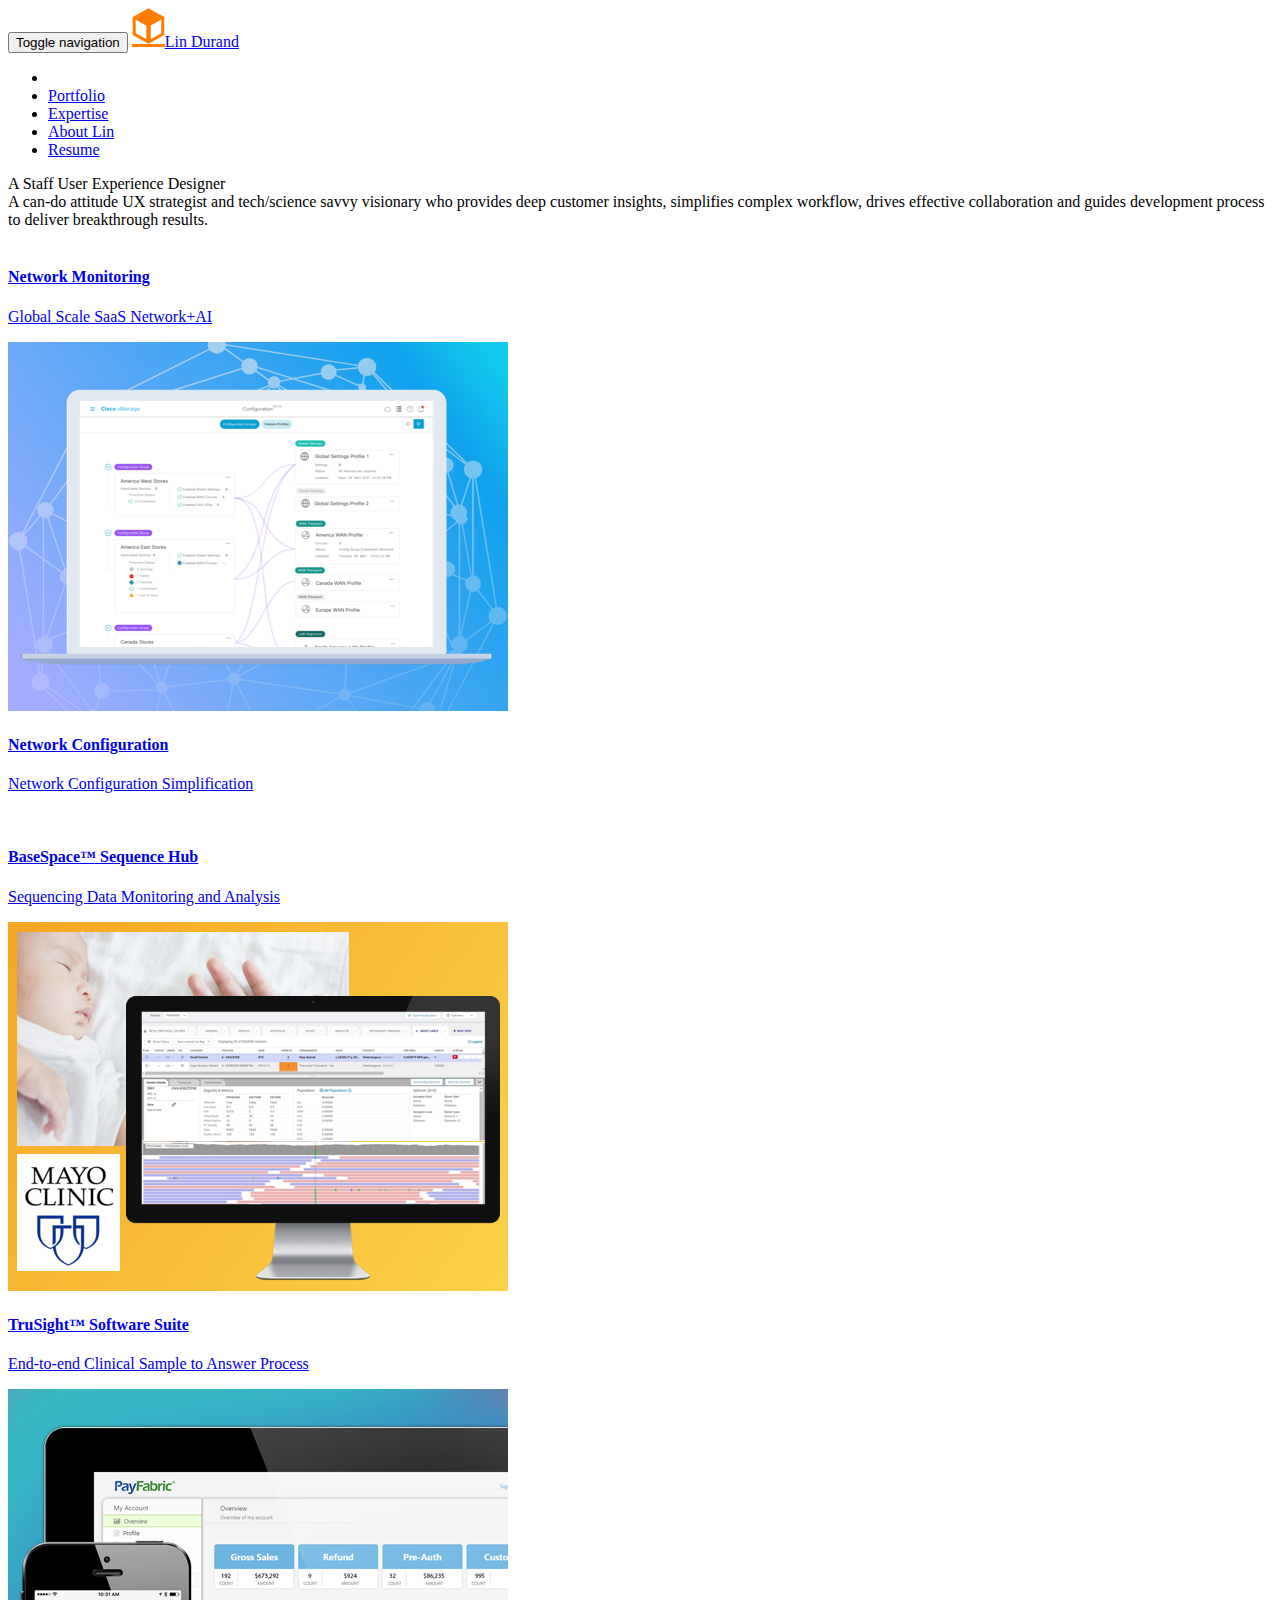
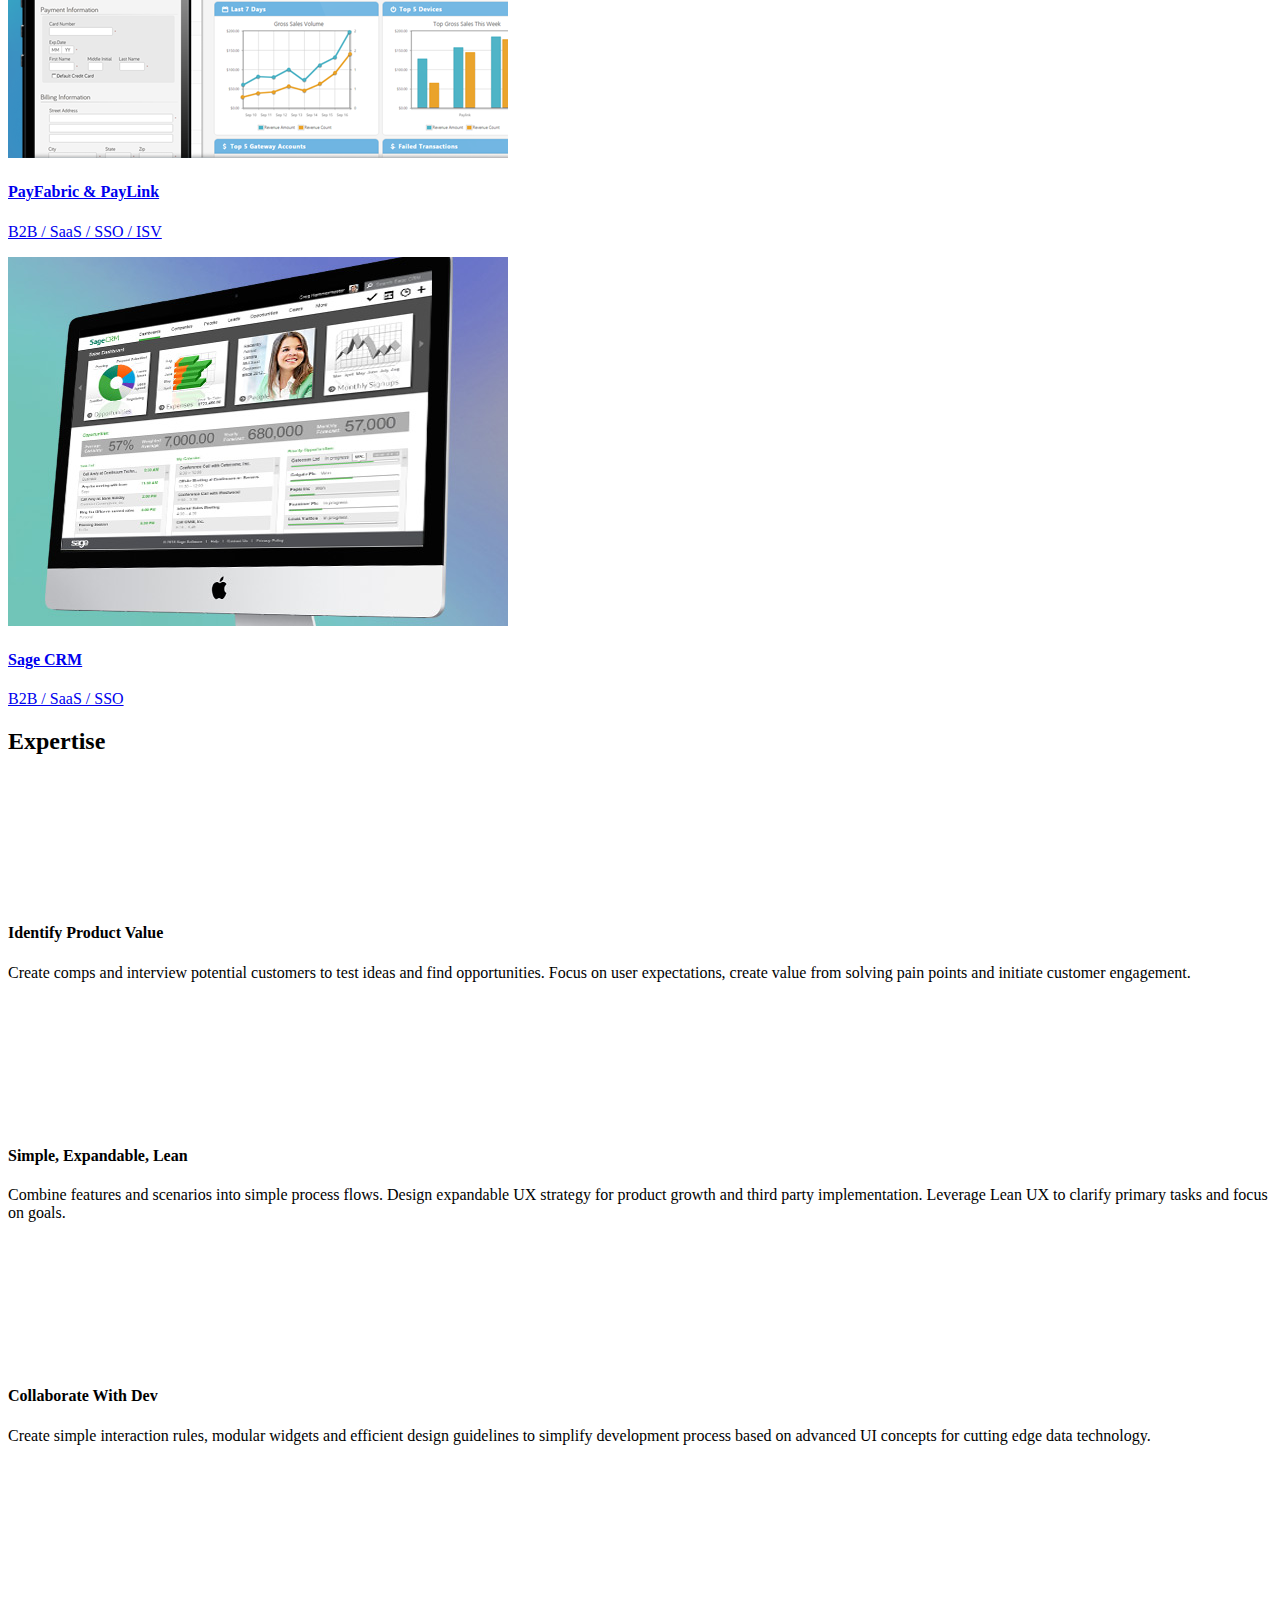
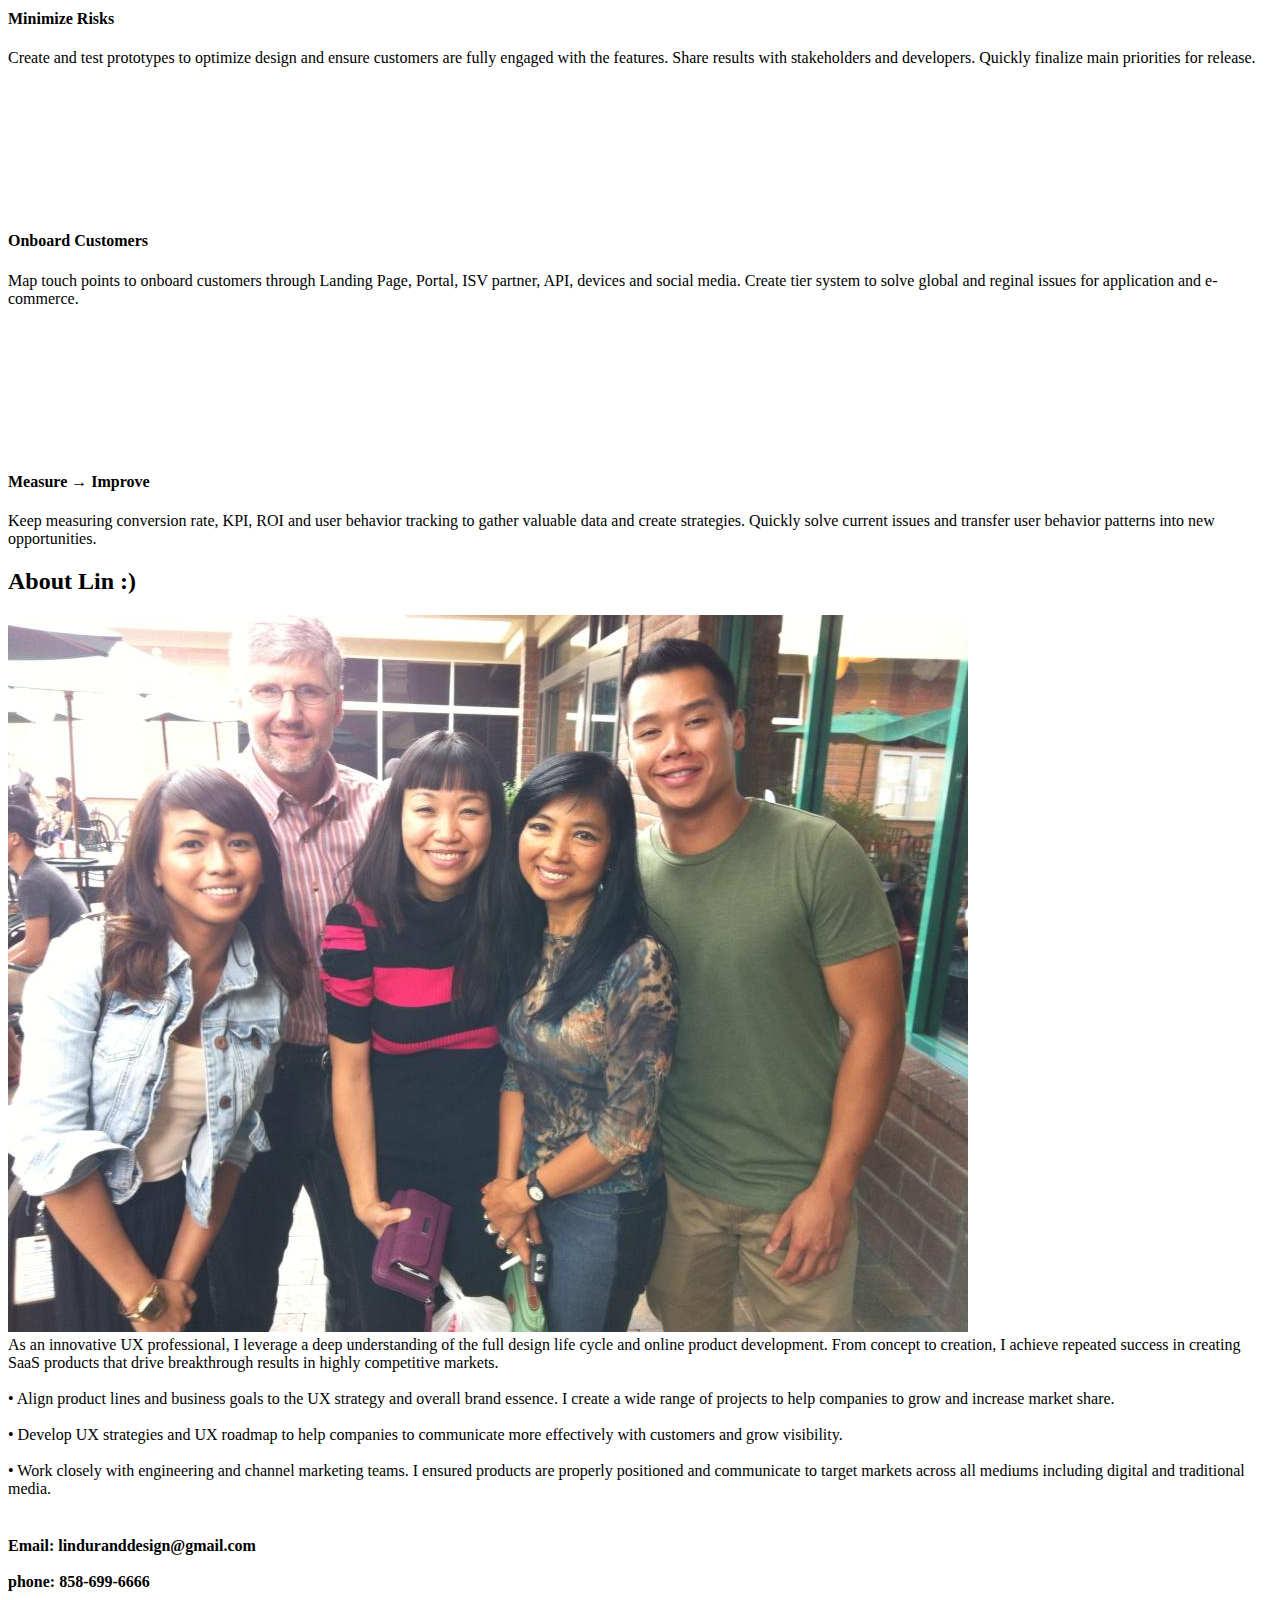
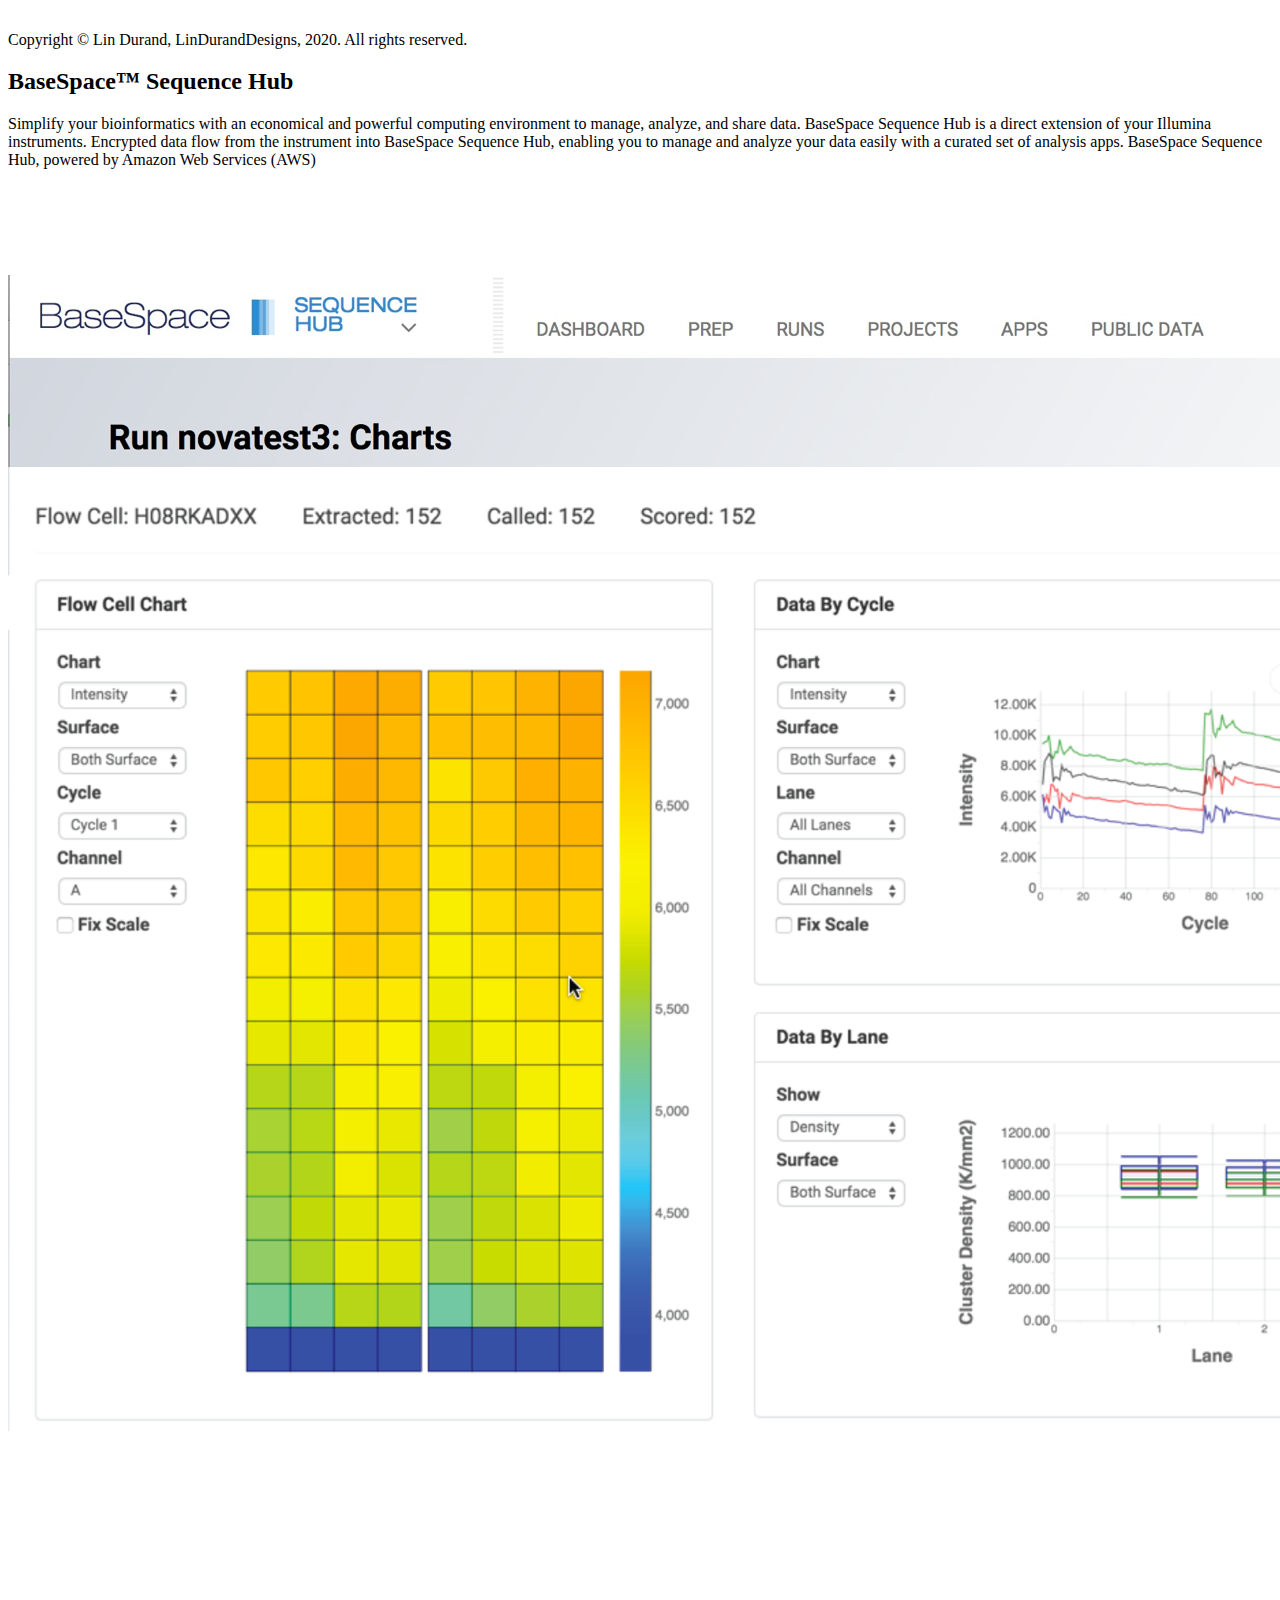
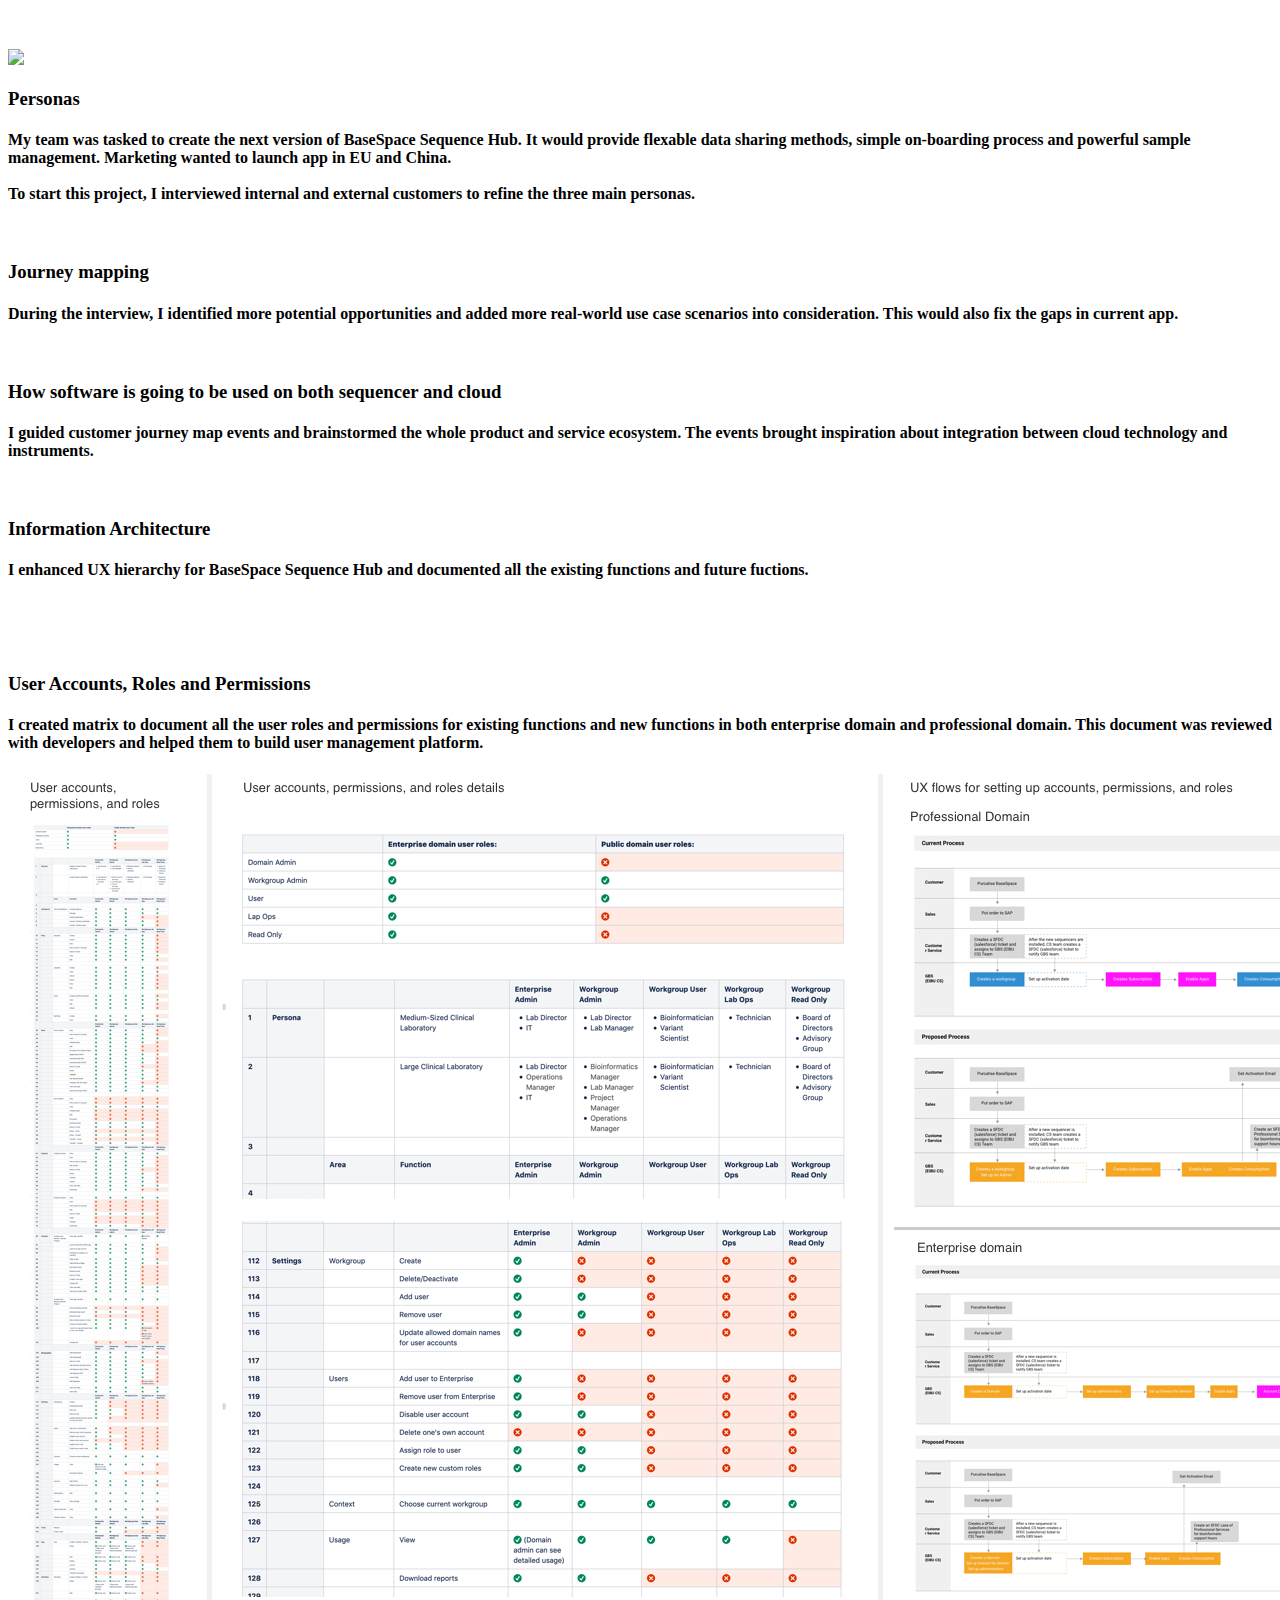
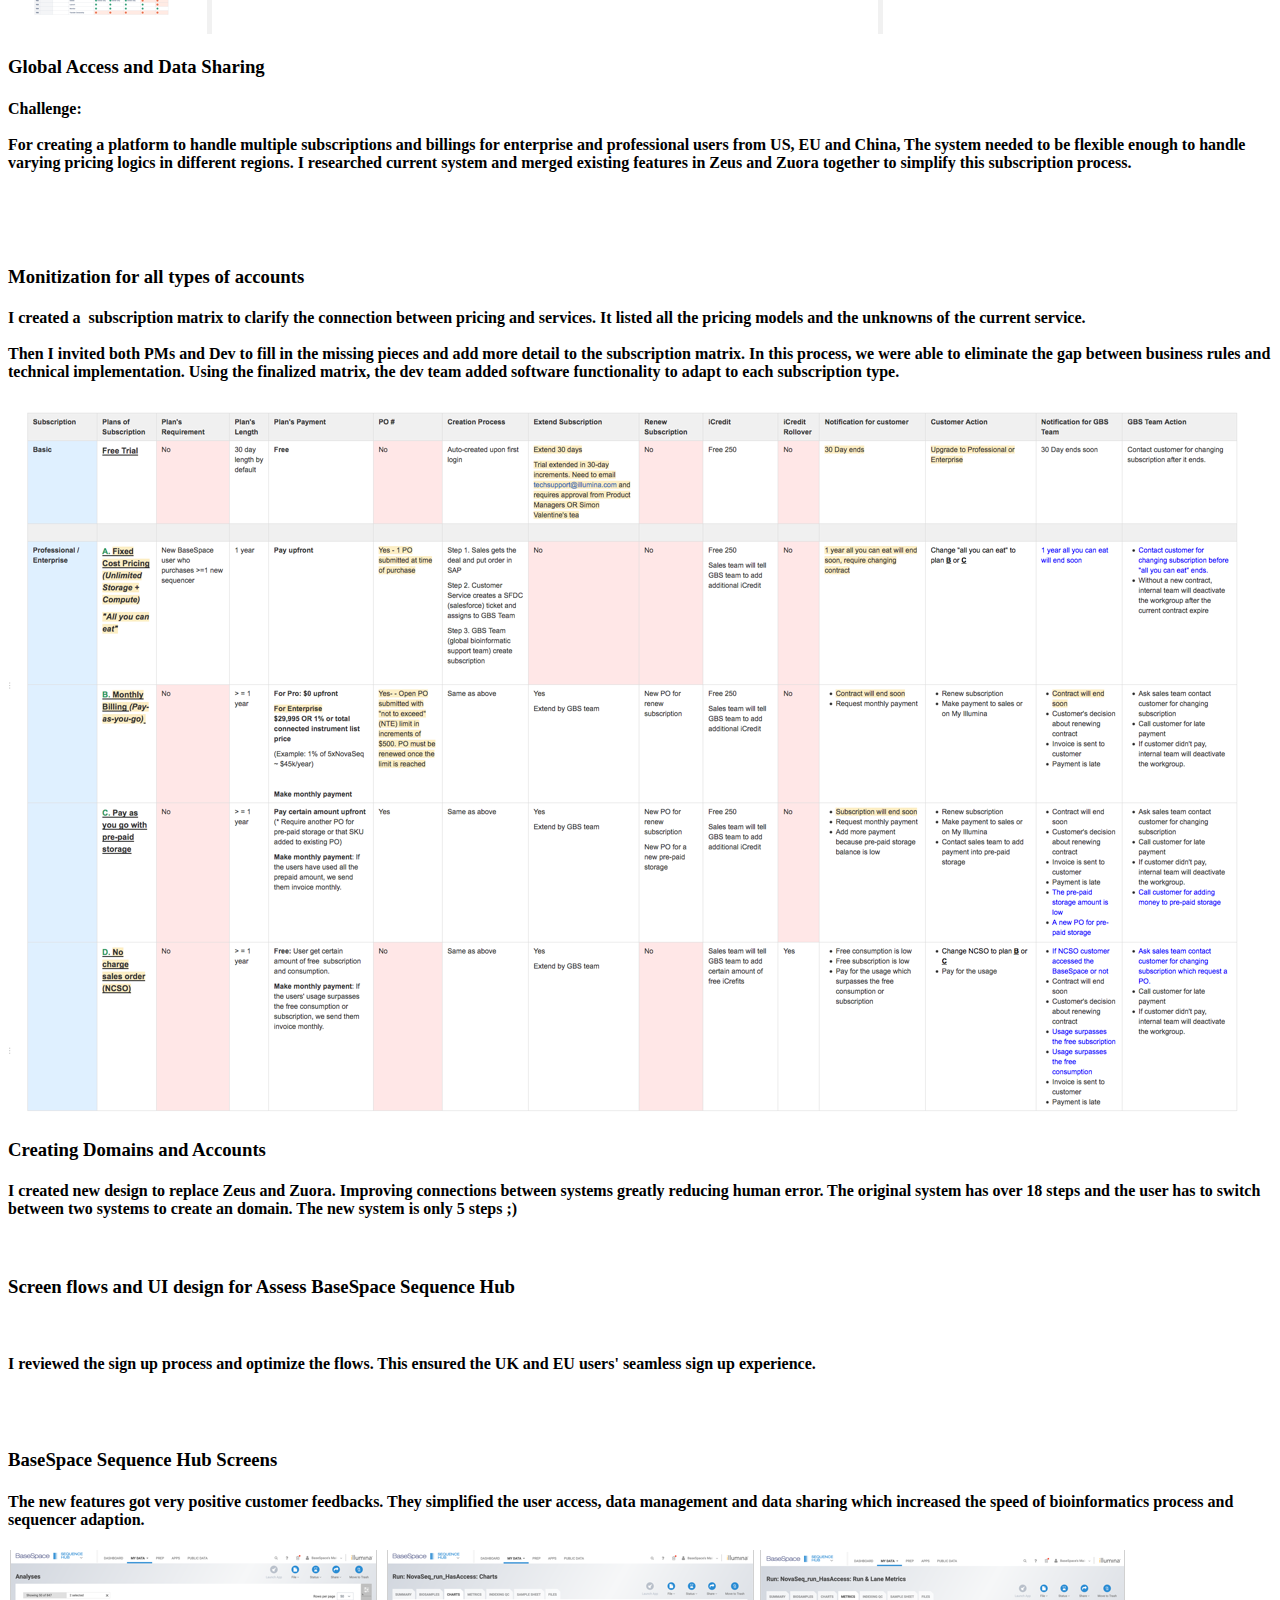
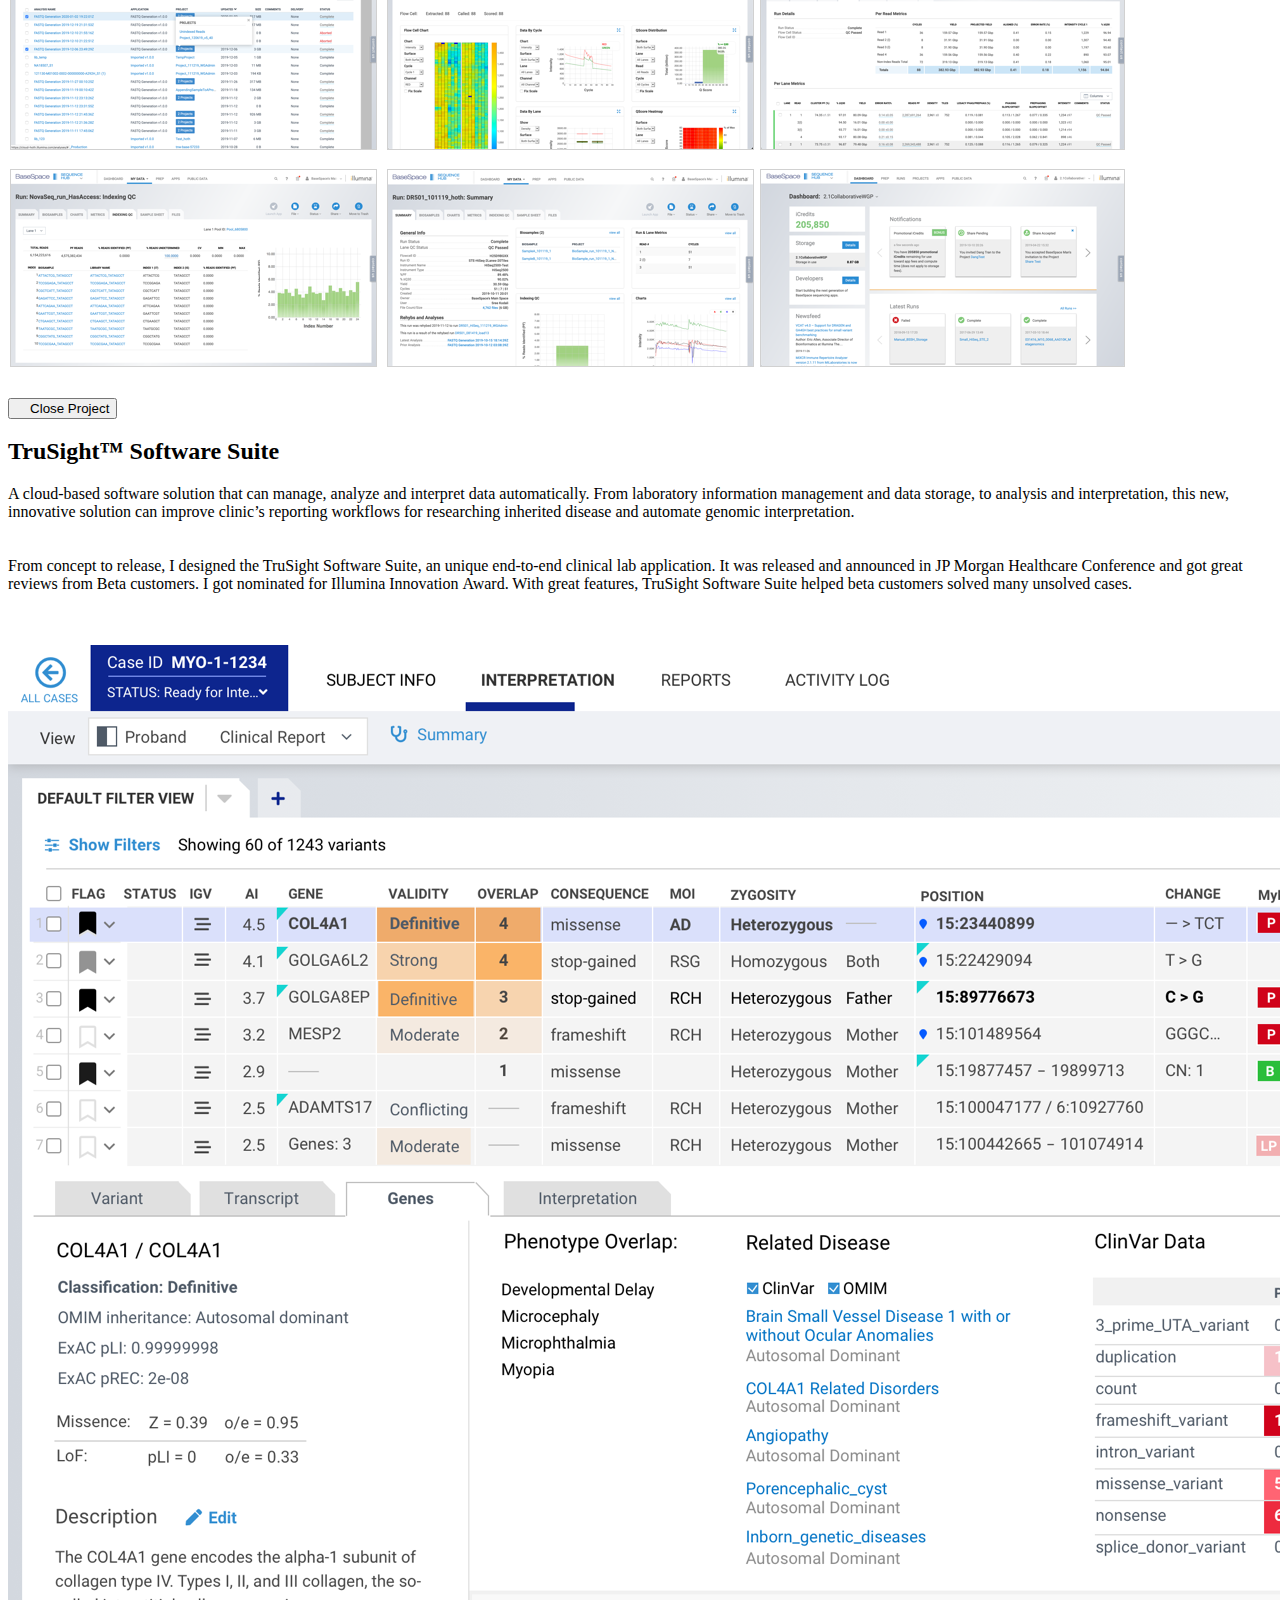
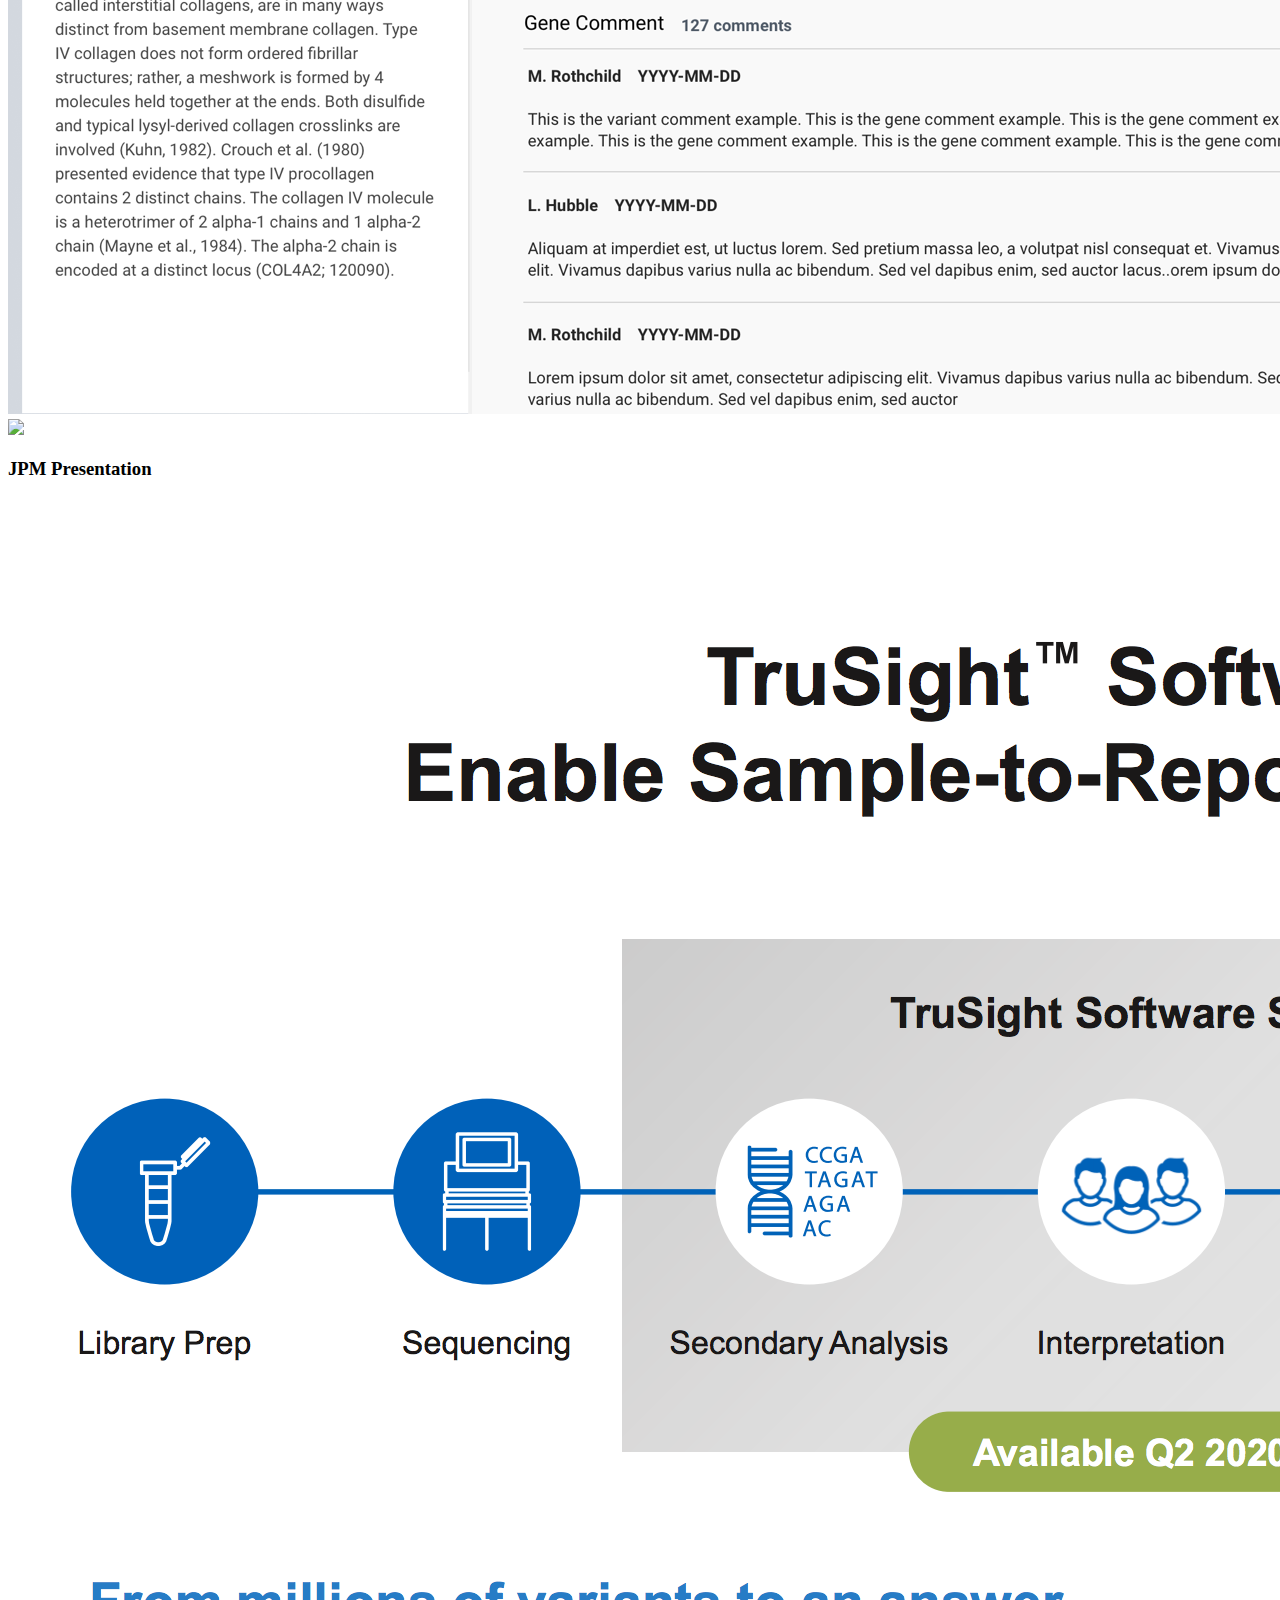
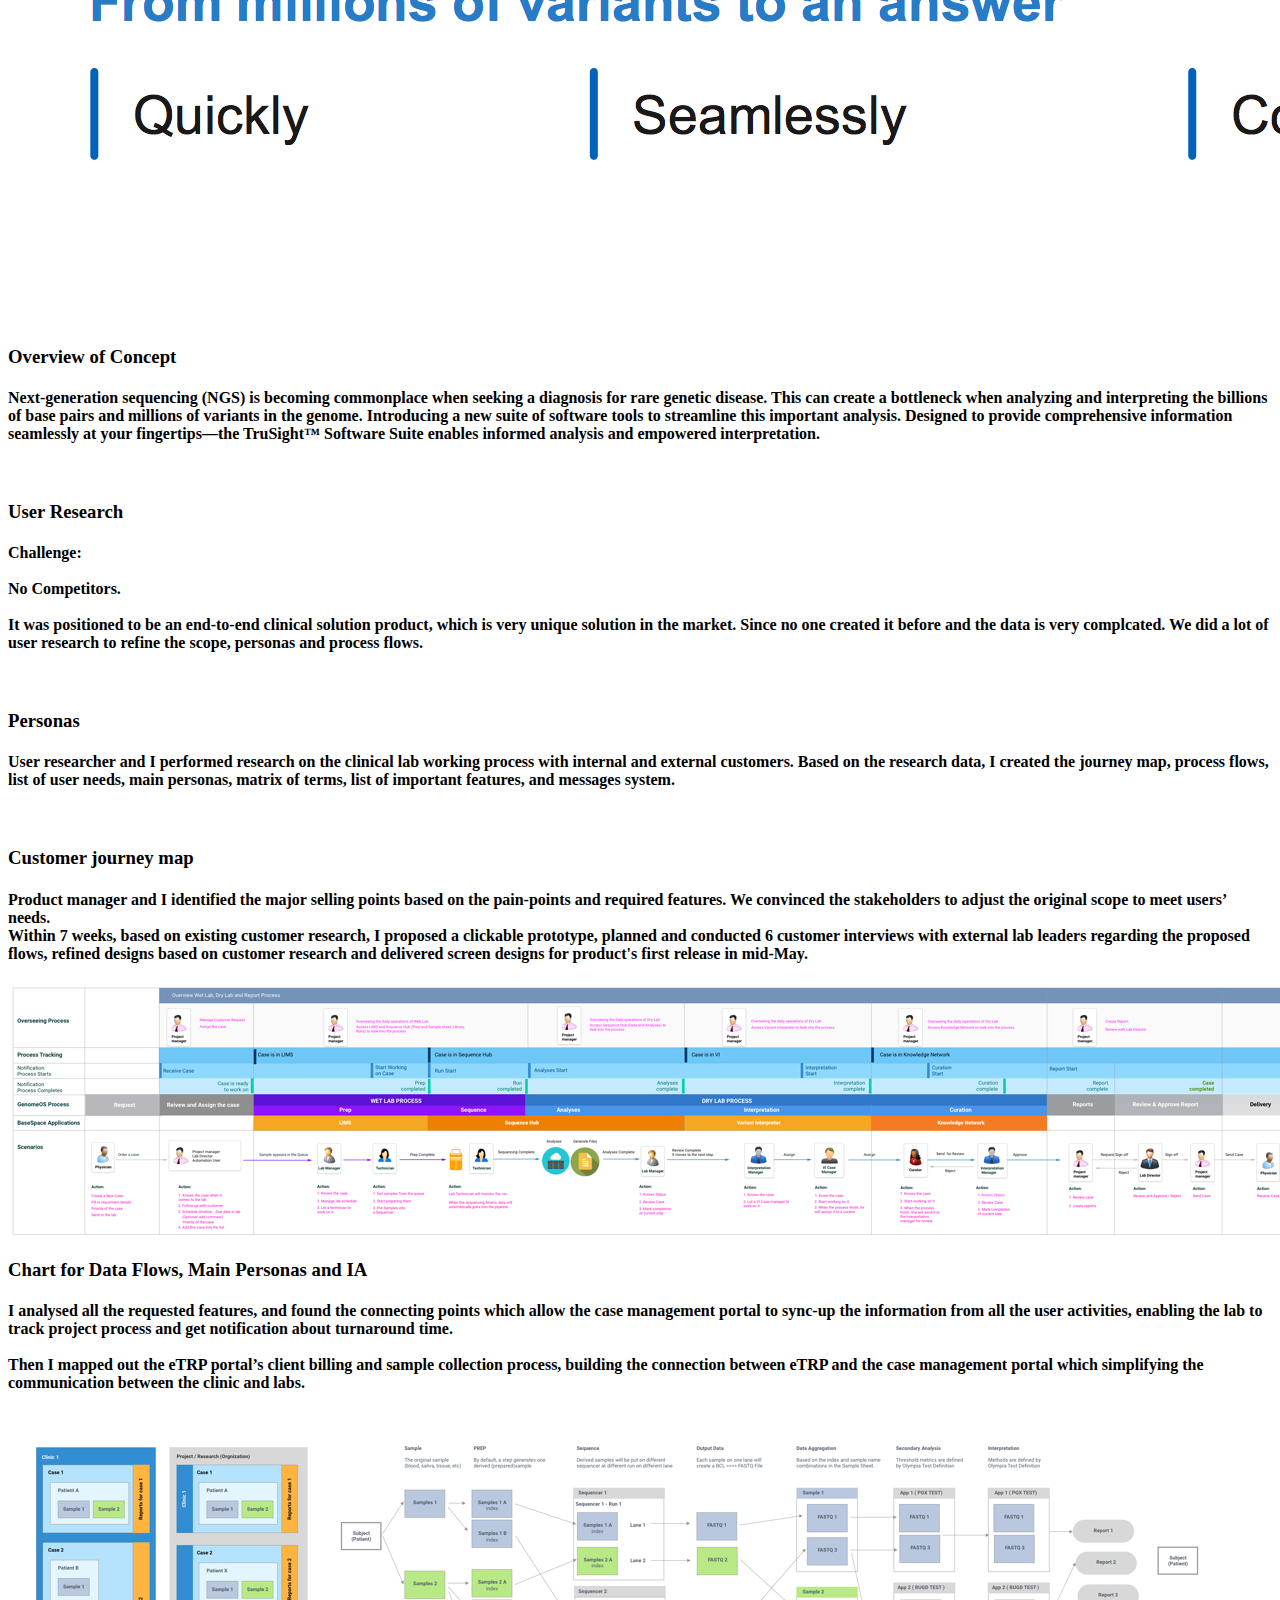
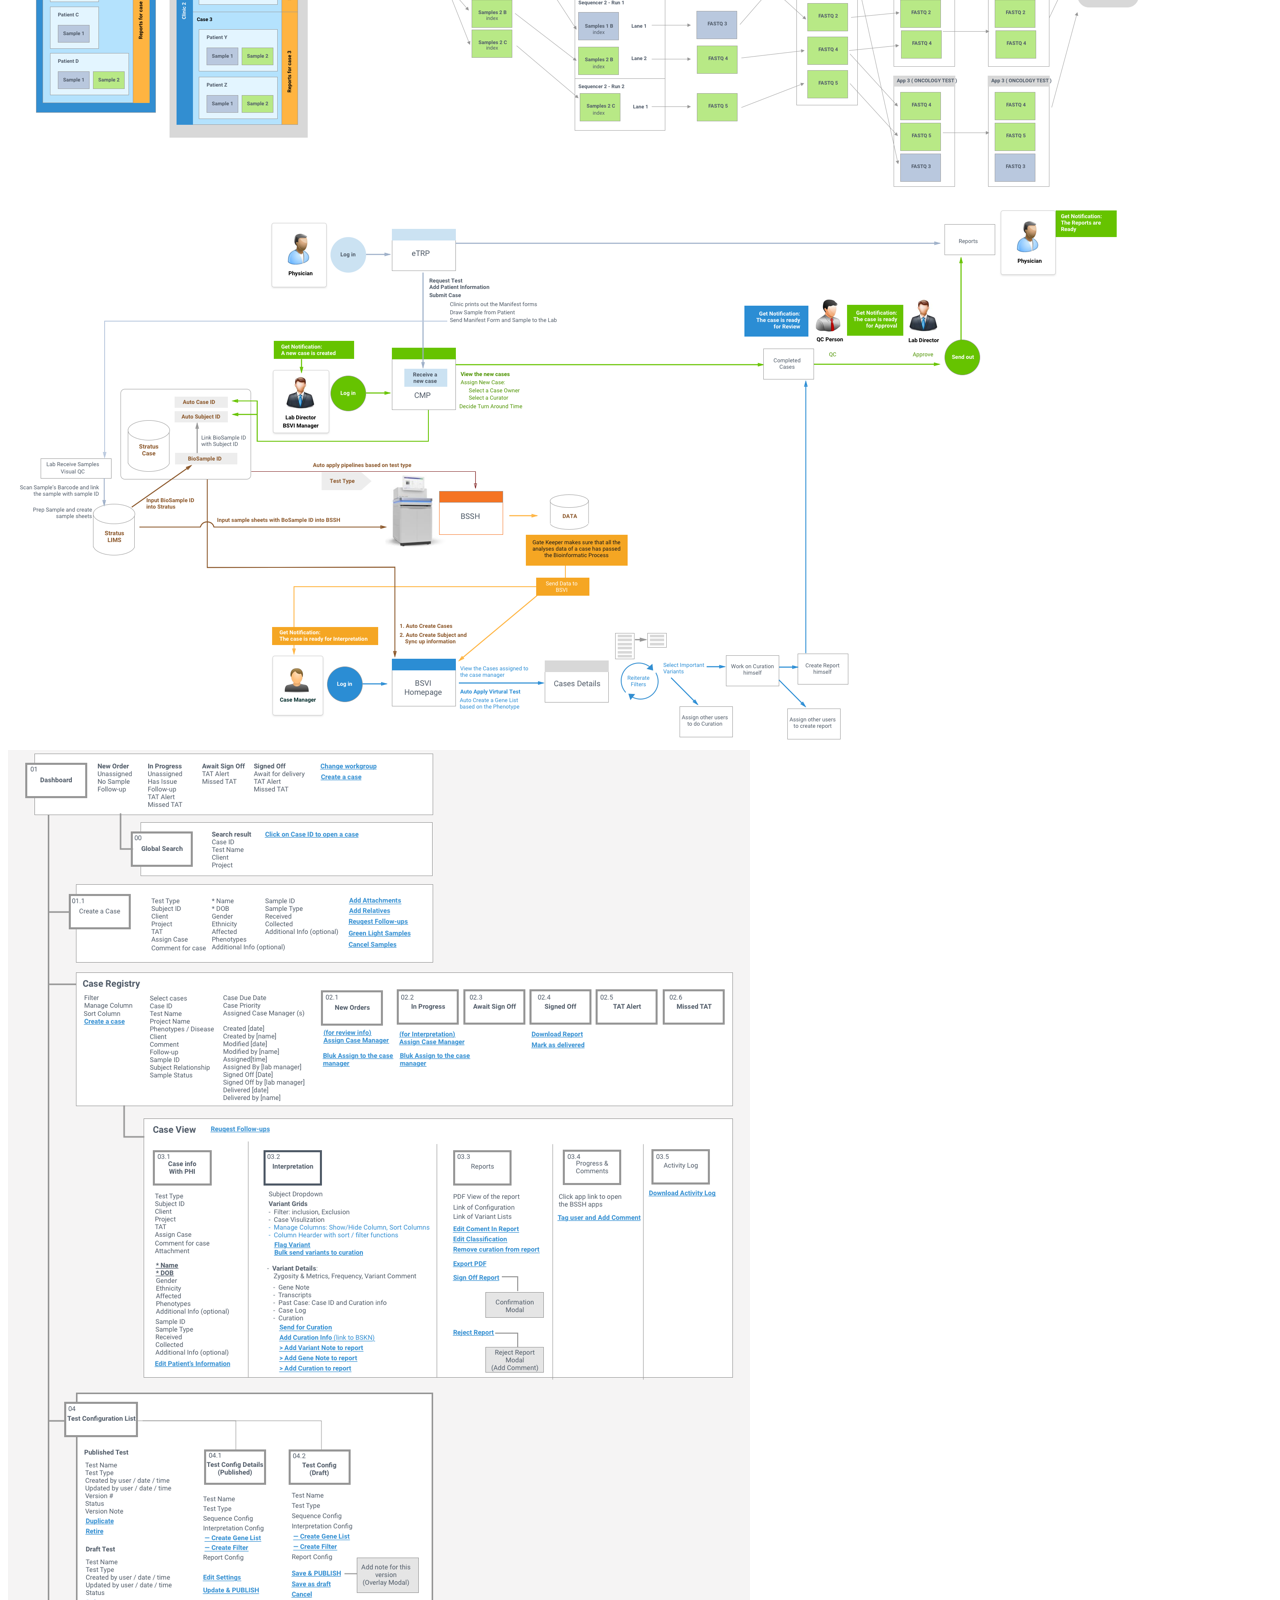
==== index.html @ 430ec141 "Add files via upload" ====
<!DOCTYPE html>
<html lang="en">

<head>

    <meta charset="utf-8">
    <meta http-equiv="X-UA-Compatible" content="IE=edge">
    <meta name="viewport" content="width=device-width, initial-scale=1">
    <meta name="description" content="">
    <meta name="author" content="">

    <title>Lin Durand - Staff User Experience Designer focuses on delivering breakthrough results</title>

    <!-- Bootstrap Core CSS -->
    <link href="css/bootstrap.min.css" rel="stylesheet">

    <!-- Custom CSS -->
    <link href="css/master.css" rel="stylesheet">

    <!-- Custom Fonts -->
    <link href="font-awesome/css/font-awesome.min.css" rel="stylesheet" type="text/css">
    <link href='http://fonts.googleapis.com/css?family=Roboto' rel='stylesheet' type='text/css'>
    <link href='https://fonts.googleapis.com/css?family=Roboto+Condensed:700' rel='stylesheet' type='text/css'>
<link href='https://fonts.googleapis.com/css?family=Roboto:100' rel='stylesheet' type='text/css'>

    <link href='https://fonts.googleapis.com/css?family=Roboto+Slab:400,100,300,700' rel='stylesheet' type='text/css'>
    <link href='https://fonts.googleapis.com/css?family=Raleway' rel='stylesheet' type='text/css'>
    <link href='https://fonts.googleapis.com/css?family=Ubuntu:300' rel='stylesheet' type='text/css'>
    <link href='https://fonts.googleapis.com/css?family=Titillium+Web:200italic,300italic' rel='stylesheet' type='text/css'>
    <link href='https://fonts.googleapis.com/css?family=Arimo' rel='stylesheet' type='text/css'>

    <script>function load_home(){
document.getElementById("pj2").innerHTML='<object type="text/html" data="pj2.html" ></object>';
}</script>


    <!-- HTML5 Shim and Respond.js IE8 support of HTML5 elements and media queries -->
    <!-- WARNING: Respond.js doesn't work if you view the page via file:// -->
    <!--[if lt IE 9]>
        <script src="https://oss.maxcdn.com/libs/html5shiv/3.7.0/html5shiv.js"></script>
        <script src="https://oss.maxcdn.com/libs/respond.js/1.4.2/respond.min.js"></script>
    <![endif]-->

</head>

<body id="page-top" class="index">

    <!-- Navigation -->
    <nav class="navbar navbar-default navbar-fixed-top">
        <div class="container">
            <!-- Brand and toggle get grouped for better mobile display -->
            <div class="navbar-header page-scroll">
                <button type="button" class="navbar-toggle" data-toggle="collapse" data-target="#bs-example-navbar-collapse-1">
                    <span class="sr-only">Toggle navigation</span>
                    <span class="icon-bar"></span>
                    <span class="icon-bar"></span>
                    <span class="icon-bar"></span>
                </button>
                <a class="navbar-brand page-scroll" href="#page-top"><img src="img/Durand-Logo2022.svg">Lin Durand</a>
            </div>

            <!-- Collect the nav links, forms, and other content for toggling -->
            <div class="collapse navbar-collapse" id="bs-example-navbar-collapse-1">
                <ul class="nav navbar-nav navbar-right">
                    <li class="hidden">
                        <a href="#page-top"></a>
                    </li>



                    <li>
                        <a class="page-scroll" href="#portfolio">Portfolio</a>
                    </li>


                    <li>
                        <a class="page-scroll" href="#skills">Expertise</a>
                    </li>



                    <!-- <li> <a class="page-scroll" href="#about">Collaboration</a> </li> -->

                    <li>
                        <a class="page-scroll" href="#contact">About Lin</a>
                    </li>
                    <li>
                        <a class="" href="Lin-Durand-Resume-2022.pdf"  target="_blank">Resume</a>
                    </li>
                </ul>
            </div>
            <!-- /.navbar-collapse -->
        </div>
        <!-- /.container-fluid -->
    </nav>

    <!-- Header -->
    <header>
        <div class="container">
            <div class="intro-text">
                <div class="intro-lead-in">A Staff User Experience Designer</div>
                <div class="intro-heading">A can-do attitude UX strategist and tech/science savvy visionary who provides deep customer insights, simplifies complex workflow, drives effective collaboration and guides development process to deliver breakthrough results.
<!--
                  <br><br>
                Latest: From the ground up, developed concept, designed and built TurSight Software Suite, a highly complex clinical data software with end-to-end sample-to-answer workflows. It is the only software providing the whole clinical process on market. </div>

                -->

                <!--<a href="#portfolio" class="page-scroll btn btn-xl">Portfolio</a>-->
            </div>
        </div>
    </header>









    <!-- Portfolio Grid Section -->
    <section id="portfolio" class="bg-light-gray">
        <div class="container">
            <!--  <div class="row">
                <div class="col-lg-12 text-center">
                    <h2 class="section-heading"></h2>
                    <h3 class="section-subheading text-muted"></h3>
                </div>
            </div>-->


<div class="row">


            <div class="col-md-4 col-sm-6 portfolio-item">
                <a href="img/SDWAN2.0Monitoring.pdf" target="_blank" class="portfolio-link shadows" data-toggle="modal">
                    <!-- <div class="portfolio-hover">
                        <div class="portfolio-hover-content">

                        </div>
                    </div>-->
                    <img src="img/SDWAN-Mo.png" class="img-responsive" alt="">

                <div class="portfolio-caption">
                    <h4>Network Monitoring</h4>
                    <p class="text-muted">Global Scale SaaS Network+AI</p>
                </div>
                </a>
            </div>






              <div class="col-md-4 col-sm-6 portfolio-item">
                  <a href="img/SDWAN2.0-Config.pdf" target="_blank" class="portfolio-link" data-toggle="modal">

                      <img src="img/SDWAN-Co.png" class="img-responsive" alt="">

                  <div class="portfolio-caption">
                      <h4>Network Configuration</h4>
                      <p class="text-muted">Network Configuration Simplification</p>
                  </div>
                  </a>
              </div>




                <div class="col-md-4 col-sm-6 portfolio-item">
                    <a href="#portfolioModal1" class="portfolio-link shadows" data-toggle="modal">

                        <img src="img/BSSH-home.png" class="img-responsive" alt="">

                    <div class="portfolio-caption">
                        <h4>BaseSpace™ Sequence Hub</h4>
                        <p class="text-muted">Sequencing Data Monitoring and Analysis</p>


                    </div>
                    </a>
                </div>











</div>





<div class="row">







  <div class="col-md-4 col-sm-6 portfolio-item">
      <a href="#portfolioModal2" class="portfolio-link" data-toggle="modal">
          <!-- <div class="portfolio-hover">
                   <div class="portfolio-hover-content">

                      <p>A cloud-based software solution that can manage, analyze and interpret data automatically. From laboratory information management and data storage, to analysis and interpretation, this new, innovative solution can improve clinic’s reporting workflows for researching inherited disease and automate genomic interpretation.
                      </p>

                    </div>
          </div>-->
          <img src="img/TSSS-home.png" class="img-responsive" alt="">

      <div class="portfolio-caption">
          <h4>TruSight™ Software Suite</h4>
          <p class="text-muted">End-to-end Clinical Sample to Answer Process</p>
      </div>
      </a>
  </div>




                    <div class="col-md-4 col-sm-6 portfolio-item">
                        <a href="#portfolioModal6" class="portfolio-link shadows" data-toggle="modal">

                            <img src="img/pf-01.png" class="img-responsive" alt="">

                        <div class="portfolio-caption">
                            <h4>PayFabric & PayLink</h4>
                            <p class="text-muted">B2B / SaaS / SSO / ISV </p>
                        </div>
                        </a>
                    </div>










                    <div class="col-md-4 col-sm-6 portfolio-item">
                        <a href="#portfolioModal8" class="portfolio-link shadows" data-toggle="modal">

                            <img src="img/crm1-01.png" class="img-responsive" alt="">

                        <div class="portfolio-caption">
                            <h4>Sage CRM</h4>
                            <p class="text-muted">B2B / SaaS / SSO </p>
                        </div>
                        </a>
                    </div>





</div>



















            </div>
        </div>
    </section>


















        <!-- Skills Section -->
        <section id="skills">
            <div class="container">
                <div class="row">
                    <div class="col-lg-2 text-center">
                    </div>
                    <div class="col-lg-8 text-center">
                        <h2 class="section-heading">Expertise</h2>
                        <h3 class="section-subheading text-muted"></h3>




                    </div>
                    <div class="col-lg-2 text-center">
                    </div>
                </div>
                <div class="row text-center skill-info">


                    <div class=".col-sm-4 col-md-4 .col-lg-2">
                        <span class="fa-stack fa-4x">
                            <i class="fa fa-circle fa-stack-2x text-primary"></i>
                            <img src="img/icon05.png">
                        </span>
                        <h4 class="service-heading">Identify Product Value</h4>
                        <p>Create comps and interview potential customers to test ideas and find opportunities. Focus on user expectations, create value from solving pain points and initiate customer engagement.</p>

                    </div>



                    <div class=".col-sm-4 col-md-4 .col-lg-2">
                        <span class="fa-stack fa-4x">
                            <i class="fa fa-circle fa-stack-2x text-primary"></i>
                            <img src="img/icon04.png">
                        </span>
                        <h4 class="service-heading">Simple, Expandable, Lean</h4>
                        <p> Combine features and scenarios into simple process flows. Design expandable UX strategy for product growth and third party implementation. Leverage Lean UX to clarify primary tasks and focus on goals. </p>

                        </div>




                        <div class=".col-sm-4 col-md-4 .col-lg-2">
                            <span class="fa-stack fa-4x">
                                <i class="fa fa-circle fa-stack-2x text-primary"></i>
                                <img src="img/icon06.png">
                            </span>
                            <h4 class="service-heading">Collaborate With Dev</h4>
                            <p>Create simple interaction rules, modular widgets and efficient design guidelines to simplify development process based on advanced UI concepts for cutting edge data technology.</p>

                        </div>




                    <div class=".col-sm-4 col-md-4 .col-lg-2">
                        <span class="fa-stack fa-4x">
                            <i class="fa fa-circle fa-stack-2x text-primary"></i>
                            <img src="img/icon03.png">
                        </span>
                        <h4 class="service-heading">Minimize Risks</h4>
                        <p>Create and test prototypes to optimize design and ensure customers are fully engaged with the features. Share results with stakeholders and developers. Quickly finalize main priorities for release.</p>

                    </div>








                        <div class=".col-sm-4 col-md-4 .col-lg-2">
                            <span class="fa-stack fa-4x">
                                <i class="fa fa-circle fa-stack-2x text-primary"></i>
                                <img src="img/icon02.png">
                            </span>
                            <h4 class="service-heading">Onboard Customers</h4>
                            <p>Map touch points to onboard customers through Landing Page, Portal, ISV partner, API, devices and social media. Create tier system to solve global and reginal issues for application and e-commerce.</p>

                        </div>





                        <div class=".col-sm-4 col-md-4 .col-lg-2">
                            <span class="fa-stack fa-4x">
                                <i class="fa fa-circle fa-stack-2x text-primary"></i>
                                <img src="img/icon01.png">
                            </span>
                            <h4 class="service-heading">Measure	&rarr; Improve</h4>
                            <p>Keep measuring conversion rate, KPI, ROI and user behavior tracking to gather valuable data and create strategies. Quickly solve current issues and transfer user behavior patterns into new opportunities.</p>

                        </div>


                </div>


            </div>
        </section>



    <!-- Contact Section -->
    <section id="contact">
        <div class="container">
            <div class="row">
                <div class="col-lg-12 text-center">
                    <h2 class="section-heading">About Lin :)</h2>

                </div>
            </div>
            <div class="row">


                <div class="col-md-6  col-lg-6">
<img src="img/Lin-and-friends.jpg">

                </div>

                <div class="col-md-6  col-lg-6  text-left aboutme-content">

                  As an innovative UX professional, I leverage a deep understanding of the full design life cycle and online product development. From concept to creation, I achieve repeated success in creating SaaS products that drive breakthrough results in highly competitive markets. <br><br>

• Align product lines and business goals to the UX strategy and overall brand essence. I create a wide range of projects to help companies to grow and increase market share.<br><br>

• Develop UX strategies and UX roadmap to help companies to communicate more effectively with customers and grow visibility. <br><br>

• Work closely with engineering and channel marketing teams. I ensured products are properly positioned and communicate to target markets across all mediums including digital and traditional media. <br><br>

<h4>Email: linduranddesign@gmail.com <br><br>
phone: 858-699-6666<br><br></h4>

                </div>


            </div>
        </div>
    </section>

    <footer>
        <div class="container">
            <div class="row">
                <div class="">
                    <span class="copyright">Copyright &copy; Lin Durand, LinDurandDesigns, 2020. All rights reserved.</span>
                </div>

                <!-----<div class="col-md-4">
                    <ul class="list-inline quicklinks">
                        <li><a href="#">Privacy Policy</a>
                        </li>
                        <li><a href="#">Terms of Use</a>
                        </li>
                    </ul>
                </div>---->
            </div>
        </div>
    </footer>

    <!-- Portfolio Modals -->
    <!-- Portfolio Modals -->
    <!-- Portfolio Modals -->
    <!-- Portfolio Modals -->
    <!-- Portfolio Modals -->
    <!-- Portfolio Modals -->
    <!-- Portfolio Modals -->
    <!-- Portfolio Modals -->
    <!-- Use the modals below to showcase details about your portfolio projects! -->




<!-- Portfolio Modal 1 -->
<!-- Portfolio Modal 1 -->
<!-- Portfolio Modal 1 -->
<!-- Portfolio Modal 1 -->
<!-- Portfolio Modal 1 -->
<!-- Portfolio Modal 1 -->
<!-- Portfolio Modal 1 -->

        <div class="portfolio-modal modal fade whole-colors-background1" id="portfolioModal1" tabindex="-1" role="dialog" aria-hidden="true">
            <div class="modal-content">
                <div class="close-modal" data-dismiss="modal">
                    <div class="lr">
                        <div class="rl">
                        </div>
                    </div>
                </div>



    <!------ heroshot-------->


              <div class="row top-section top-section2">
                  <div class="col-md-8 col-lg-8 col-md-offset-2 col-lg-offset-2">
                      <div class="modal-body">

                          <h2>BaseSpace™ Sequence Hub</h2>
                          <p class="item-intro text-muted ">

                          Simplify your bioinformatics with an economical and powerful computing environment to manage, analyze, and share data. BaseSpace Sequence Hub is a direct extension of your Illumina instruments. Encrypted data flow from the instrument into BaseSpace Sequence Hub, enabling you to manage and analyze your data easily with a curated set of analysis apps. BaseSpace Sequence Hub, powered by Amazon Web Services (AWS)<br><br><br>


                          <br><br><br>
                        </p>


                          <img class="img-responsive img-centered hero-image" src="img/BSSH-hero1.png" alt="">
                          <img class="img-responsive img-centered bottom-image" src="img/lap-bottom.png">


                  </div>
                </div>
              </div>


    <!------ samples-------->


                <div class="container">
                  <div class="row">
                    <div class="col-lg-8 col-lg-offset-2">
                      <div class="modal-body">

    <!------ section1-------->
                        <h3 class="item-intro text-muted">Personas</h3>

                        <h4 class="item-intro text-muted">
                        My team was tasked to create the next version of BaseSpace Sequence Hub. It would provide flexable data sharing methods, simple on-boarding process and powerful sample management. Marketing wanted to launch app in EU and China.<br><br> To start this project, I interviewed internal and external customers to refine the three main personas. </h4>

                        <div class="img-responsive img-centered ">
                          <img src="img/BSSH-Personas.png" alt="">
                        </div>


    <!------ section1-------->
                        <h3 class="item-intro text-muted">Journey mapping</h3>

                        <h4 class="item-intro text-muted">During the interview, I identified more potential opportunities and added more real-world use case scenarios into consideration. This would also fix the gaps in current app.</h4>

                        <div class="img-responsive img-centered ">
                          <img src="img/BSSH-Mapping.png" alt="">
                        </div>

    <!------ section1-------->
                        <h3 class="item-intro text-muted">How software is going to be used on both sequencer and cloud</h3>

                        <h4 class="item-intro text-muted">I guided customer journey map events and brainstormed the whole product and service ecosystem. The events brought inspiration about integration between cloud technology and instruments.</h4>

                        <div class="img-responsive img-centered ">
                          <img src="img/BSSH-SystemFlows.png" alt="">
                        </div>





    <!------ section2-------->
                        <h3 class="item-intro text-muted">Information Architecture</h3>

                        <h4 class="item-intro text-muted">I enhanced UX hierarchy for BaseSpace Sequence Hub and documented all the existing functions and future fuctions.</h4>

                        <div class="img-responsive img-centered">
                          <img src="img/BSSH-IA1.png" alt="">
                        </div>
                        <div class="img-responsive img-centered image-left2-small">
                          <img src="img/BSSH-IA2.png" alt="">
                        </div>
                        <div class="img-responsive img-centered image-left3-small">
                          <img src="img/BSSH-IA3.png" alt="">
                        </div>



    <!------ section1-------->
                        <h3 class="item-intro text-muted">User Accounts, Roles and Permissions</h3>

                        <h4 class="item-intro text-muted">I created matrix to document all the user roles and permissions for existing functions and new functions in both enterprise domain and professional domain. This document was reviewed with developers and helped them to build user management platform. </h4>

                        <div class="img-responsive img-centered ">
                          <img src="img/BSSH-Roles.png" alt="">
                        </div>



    <!------ section2-------->
                        <h3 class="item-intro text-muted">Global Access and Data Sharing</h3>

                        <h4 class="item-intro text-muted"><b>Challenge:</b> <br><br>
For creating a platform to handle multiple subscriptions and billings for enterprise and professional users from US, EU and China,
The system needed to be flexible enough to handle varying pricing logics in different regions.
I researched current system and merged existing features in Zeus and Zuora together to simplify this subscription process. </h4>

                        <div class="img-responsive img-centered image-left1-small">
                          <img src="img/BSSH-Location1.png" alt="">
                        </div>
                        <div class="img-responsive img-centered image-left2-small">
                          <img src="img/BSSH-Location2.png" alt="">
                        </div>
                        <div class="img-responsive img-centered image-left3-small">
                          <img src="img/BSSH-Location3.png" alt="">
                        </div>



    <!------ section1-------->
                        <h3 class="item-intro text-muted">Monitization for all types of accounts</h3>

                        <h4 class="item-intro text-muted">I created a  subscription matrix to clarify the connection between pricing and services. It listed all the pricing models and the unknowns of the current service.<br><br>
Then I invited both PMs and Dev to fill in the missing pieces and add more detail to the subscription matrix. In this process, we were able to eliminate the gap between business rules and technical implementation. Using the finalized matrix, the dev team added software functionality to adapt to each subscription type.</h4>

                        <div class="img-responsive img-centered ">
                          <img src="img/BSSH-money.png" alt="">
                        </div>


    <!------ section1-------->
                        <h3 class="item-intro text-muted">Creating Domains and Accounts</h3>

                        <h4 class="item-intro text-muted">I created new design to replace Zeus and Zuora. Improving connections between systems greatly reducing human error. The original system has over 18 steps and the user has to switch between two systems to create an domain. The new system is only 5 steps ;) </h4>

                        <div class="img-responsive img-centered ">
                          <img src="img/BSSH-access.png" alt="">
                        </div>



    <!------ section1-------->
                        <h3 class="item-intro text-muted">Screen flows and UI design for Assess BaseSpace Sequence Hub</h3>

                        <h4 class="item-intro text-muted"><br><br>
                          I reviewed the sign up process and optimize the flows. This ensured the UK and EU users' seamless sign up experience.  <br><br></h4>

                        <div class="img-responsive img-centered ">
                          <img src="img/BSSH-Invite1.png" alt="">
                        </div>




    <!------ section1-------->
                        <h3 class="item-intro text-muted">BaseSpace Sequence Hub Screens</h3>

                        <h4 class="item-intro text-muted">The new features got very positive customer feedbacks. They simplified the user access, data management and data sharing which increased the speed of bioinformatics process and sequencer adaption.</h4>

                        <div class="img-responsive img-centered ">
                          <img src="img/BSSH-screens1.png" alt="">
                        </div>





    <!------ button place-------->

                        <h3 class="item-intro text-muted"></h3>


                                <button type="button" class="btn btn-primary" data-dismiss="modal"><i class="fa fa-times"></i> Close Project</button>

                          </div>
                        </div>
                    </div>
                </div>
            </div>
        </div>





<!-- Portfolio Modal 2 -->
<!-- Portfolio Modal 2 -->
<!-- Portfolio Modal 2 -->
<!-- Portfolio Modal 2 -->
<!-- Portfolio Modal 2 -->
<!-- Portfolio Modal 2 -->
<!-- Portfolio Modal 2 -->

            <div class="portfolio-modal modal fade whole-colors-background1" id="portfolioModal2" tabindex="-1" role="dialog" aria-hidden="true">
                <div class="modal-content">
                    <div class="close-modal" data-dismiss="modal">
                        <div class="lr">
                            <div class="rl">
                            </div>
                        </div>
                    </div>



        <!------ heroshot-------->


                  <div class="row top-section top-section2">
                      <div class="col-md-8 col-lg-8 col-md-offset-2 col-lg-offset-2">
                          <div class="modal-body">

                              <h2>TruSight™ Software Suite</h2>
                              <p class="item-intro text-muted ">

                              A cloud-based software solution that can manage, analyze and interpret data automatically. From laboratory information management and data storage, to analysis and interpretation, this new, innovative solution can improve clinic’s reporting workflows for researching inherited disease and automate genomic interpretation.

                              <br><br><br>
                              From concept to release, I designed the TruSight Software Suite, an unique end-to-end clinical lab application. It was released and announced in JP Morgan Healthcare Conference and got great reviews from Beta customers. I got nominated for Illumina Innovation Award. With great features, TruSight Software Suite helped beta customers solved many unsolved cases.
                              <br><br><br>


                             </p>


                              <img class="img-responsive img-centered hero-image" src="img/TSSS-hero1.png" alt="">
                              <img class="img-responsive img-centered bottom-image" src="img/lap-bottom.png">


                      </div>
                    </div>
                  </div>


        <!------ samples-------->


                    <div class="container">
                      <div class="row">
                        <div class="col-lg-8 col-lg-offset-2">
                          <div class="modal-body">

        <!------ section1-------->
                            <h3 class="item-intro text-muted" style="padding-bottom:20px;">JPM Presentation</h3>



                            <div class="img-responsive img-centered image-left1-small">
                              <img src="img/TSSS-JPM-2.png" alt="">
                            </div>

                            <div class="img-responsive img-centered image-left3-small">
                              <img src="img/TSSS-JPM.png" alt="">
                            </div>

                            <h3 class="item-intro text-muted">Overview of Concept</h3>
                            <h4 class="item-intro text-muted">Next-generation sequencing (NGS) is becoming commonplace when seeking a diagnosis for rare genetic disease. This can create a bottleneck when analyzing and interpreting the billions of base pairs and millions of variants in the genome. Introducing a new suite of software tools to streamline this important analysis. Designed to provide comprehensive information seamlessly at your fingertips—the TruSight™ Software Suite enables informed analysis and empowered interpretation. </h4>

                            <div class="img-responsive img-centered">
                              <img src="img/TSSS-Overview.png" alt="">
                            </div>


        <!------ section2-------->
                            <h3 class="item-intro text-muted">User Research</h3>

                            <h4 class="item-intro text-muted"><b>Challenge:</b> <br><br>
No Competitors.<br><br>
It was positioned to be an end-to-end clinical solution product, which is very unique solution in the market. Since no one created it before and the data is very complcated. We did a lot of user research to refine the scope, personas and process flows.

</h4>

                            <div class="img-responsive img-centered">
                              <img src="img/TSSS-Research.png" alt="">
                            </div>


        <!------ section3-------->
                            <h3 class="item-intro text-muted">Personas</h3>

                            <h4 class="item-intro text-muted">
                              User researcher and I performed research on the clinical lab working process with internal and external customers. Based on the research data, I created the journey map, process flows, list of user needs, main personas, matrix of terms, list of important features, and messages system.
                              </h4>

                            <div class="img-responsive img-centered">
                              <img src="img/TSSS-Personas.png" alt="">
                            </div>



        <!------ section4-------->
                            <h3 class="item-intro text-muted">Customer journey map</h3>

                            <h4 class="item-intro text-muted">
                              Product manager and I identified the major selling points based on the pain-points and required features. We convinced the stakeholders to adjust the original scope to meet users’ needs.
                              <br>
                              Within 7 weeks, based on existing customer research, I proposed a clickable prototype, planned and conducted 6 customer interviews with external lab leaders regarding the proposed flows, refined designs based on customer research and delivered screen designs for product's first release in mid-May.

                              </h4>

                            <div class="img-responsive img-centered">
                              <img src="img/TSSS-Journey.png" alt="">
                            </div>

          <!------ section4-------->
                              <h3 class="item-intro text-muted">Chart for Data Flows, Main Personas and IA</h3>

                              <h4 class="item-intro text-muted">
                                I analysed all the requested features, and found the connecting points which allow the case management portal to sync-up the information from all the user activities, enabling the lab to track project process and get notification about turnaround time.<br><br>
                                Then I mapped out the eTRP portal’s client billing and sample collection process, building the connection between eTRP and the case management portal which simplifying the communication between the clinic and labs.



                              </h4>

                              <div class="img-responsive img-centered image-left1-small">
                                <img src="img/TSSS-Data-flows.png" alt="">
                              </div>
                              <div class="img-responsive img-centered image-left2-small">
                                <img src="img/User-in-data-flows.png" alt="">
                              </div>
                              <div class="img-responsive img-centered image-left3-small">
                                <img src="img/TSSS-IA.png" alt="">
                              </div>


        <!------ section4-------->
                            <h3 class="item-intro text-muted">Wireframe and annotations</h3>

                            <h4 class="item-intro text-muted">UI designer and I created over 70 pages of wireframes within one month and we collaborated with developers in 6 scrum teams to start development process. During this process, the app connected to more and more services. I created short-term and long-term Machine Learning strategy and implemented SpliceAI and PrimateAI to speed up the curation speed. </h4>

                            <div class="img-responsive img-centered image-left-small">
                              <img src="img/TSSS-Wireframe.png" alt="">
                            </div>





    <!------ section4-------->
                        <h3 class="item-intro text-muted">Prototypes</h3>

                        <h4 class="item-intro text-muted">I used InVision to create clickable prototypes to test in front of users. This helped developers to understand user case scenarios and UI interaction.</h4>

                        <div class="img-responsive img-centered image-left-small">
                          <img src="img/TSSS-Prototype.png" alt="">
                        </div>




    <!------ section4-------->
                        <h3 class="item-intro text-muted">Customer Feedbacks</h3>

                        <h4 class="item-intro text-muted">

                          Product received very positive feedbacks from the beta users and internal lab users.<br>
                          I got nominated for Illumina Innovation Award.
                          </h4>

                        <div class="img-responsive img-centered image-left-small image-left1-small">
                          <img src="img/TSSS-Feedbacks-1.png" alt="">
                        </div>
                        <div class="img-responsive img-centered image-left-small image-left2-small">
                          <img src="img/TSSS-Feedbacks-2.png" alt="">
                        </div>
                        <div class="img-responsive img-centered image-left-small image-left3-small">
                          <img src="img/TSSS-Feedbacks.png" alt="">
                        </div>





        <!------ button place-------->

                            <h3 class="item-intro text-muted"></h3>


                                    <button type="button" class="btn btn-primary" data-dismiss="modal"><i class="fa fa-times"></i> Close Project</button>

                              </div>
                            </div>
                        </div>
                    </div>
                </div>
            </div>



<!-- Portfolio Modal 3 -->
<!-- Portfolio Modal 3 -->
<!-- Portfolio Modal 3 -->
<!-- Portfolio Modal 3 -->
<!-- Portfolio Modal 3 -->
<!-- Portfolio Modal 3 -->
<!-- Portfolio Modal 3 -->

                <div class="portfolio-modal modal fade whole-colors-background1" id="portfolioModal3" tabindex="-1" role="dialog" aria-hidden="true">
                    <div class="modal-content">
                        <div class="close-modal" data-dismiss="modal">
                            <div class="lr">
                                <div class="rl">
                                </div>
                            </div>
                        </div>



            <!------ heroshot-------->


                      <div class="row top-section top-section2">
                          <div class="col-md-8 col-lg-8 col-md-offset-2 col-lg-offset-2">
                              <div class="modal-body">

                                  <h2>VI / CaseLog and KNs</h2>
                                  <p class="item-intro text-muted ">

                                  Collaborated with Genomics England on 100,000 Genomes Project. Researched and designed features in Variant Interpreter, Knowledge Network and CaseLog for population sequencing. The application has sequenced 100000 DNA codes of patients, leading to better, earlier diagnosis and personalised care, for cancer, rare diseases and infectious diseases.<br><br><br>
        </p>


                                  <img class="img-responsive img-centered hero-image" src="img/VI-hero1.png" alt="">
                                  <img class="img-responsive img-centered bottom-image" src="img/lap-bottom.png">


                          </div>
                        </div>
                      </div>


            <!------ samples-------->


                        <div class="container">
                          <div class="row">
                            <div class="col-lg-8 col-lg-offset-2">
                              <div class="modal-body">

            <!------ section1-------->
                                <h3 class="item-intro text-muted">My most recent projects and deliverables have either nondisclosure agreements or cannot be shared due to company policies. If you have any questions or comments, I will answer to the best of my ability given the circumstances. </h3>

                                <h4 class="item-intro text-muted"></h4>

                        <!------         <div class="img-responsive img-centered image-left1-small">
                                  <img src="img/pf_user1.png" alt="">
                                </div>
                                <div class="img-responsive img-centered image-left2-small">
                                  <img src="img/pf_user2.png" alt="">
                                </div>
                                <div class="img-responsive img-centered image-left3-small">
                                  <img src="img/pf_user3.png" alt="">
                                </div>
                                -------->



            <!------ button place-------->

                                <h3 class="item-intro text-muted"></h3>


                                        <button type="button" class="btn btn-primary" data-dismiss="modal"><i class="fa fa-times"></i> Close Project</button>

                                  </div>
                                </div>
                            </div>
                        </div>
                    </div>
                </div>




<!-- Portfolio Modal 4 -->
<!-- Portfolio Modal 4 -->
<!-- Portfolio Modal 4 -->
<!-- Portfolio Modal 4 -->
<!-- Portfolio Modal 4 -->
<!-- Portfolio Modal 4 -->
                    <div class="portfolio-modal modal fade whole-colors-background1" id="portfolioModal4" tabindex="-1" role="dialog" aria-hidden="true">
                        <div class="modal-content">
                            <div class="close-modal" data-dismiss="modal">
                                <div class="lr">
                                    <div class="rl">
                                    </div>
                                </div>
                            </div>



                <!------ heroshot-------->


                          <div class="row top-section top-section2">
                              <div class="col-md-8 col-lg-8 col-md-offset-2 col-lg-offset-2">
                                  <div class="modal-body">

                                      <h2>Instrument control software</h2>
                                      <p class="item-intro text-muted ">

                                      Lead the user experience design and research for cloud payment solutions, e­-commerce, and retail payment processing automation software for small and midsize companies. <br><br>
              Create Single Sign-On (SSO) strategy and user management portal that allows admin to control privileges across multiple organizations. Simplify the customer on-boarding flows and create quick configuration process. Ensure all the customers without tech background can use application to quickly collect payment online or through mobile devices. Design the reward application that can connect to POS reader to make payment.<br><br><br>


                                      <img class="img-responsive img-centered hero-image" src="img/pf_hero.jpg" alt="">
                                      <img class="img-responsive img-centered bottom-image" src="img/lap-bottom.png">


                              </div>
                            </div>
                          </div>


                <!------ samples-------->


                            <div class="container">
                              <div class="row">
                                <div class="col-lg-8 col-lg-offset-2">
                                  <div class="modal-body">

                <!------ section1-------->
                                    <h3 class="item-intro text-muted">Customer journey map</h3>

                                    <h4 class="item-intro text-muted">Gathering team for a brain stroming section to create a customer journey map that shows timeline of purchasing, touch point during interaction with this software and process of getting support. </h4>

                                    <div class="img-responsive img-centered image-left1-small">
                                      <img src="img/pf_user1.png" alt="">
                                    </div>
                                    <div class="img-responsive img-centered image-left2-small">
                                      <img src="img/pf_user2.png" alt="">
                                    </div>
                                    <div class="img-responsive img-centered image-left3-small">
                                      <img src="img/pf_user3.png" alt="">
                                    </div>



                <!------ button place-------->

                                    <h3 class="item-intro text-muted"></h3>


                                            <button type="button" class="btn btn-primary" data-dismiss="modal"><i class="fa fa-times"></i> Close Project</button>

                                      </div>
                                    </div>
                                </div>
                            </div>
                        </div>
                    </div>






<!-- Portfolio Modal 5 -->
<!-- Portfolio Modal 5 -->
<!-- Portfolio Modal 5 -->
<!-- Portfolio Modal 5 -->
<!-- Portfolio Modal 5 -->
<!-- Portfolio Modal 5 -->
<!-- Portfolio Modal 5 -->

          <div class="portfolio-modal modal fade whole-colors-background1" id="portfolioModal5" tabindex="-1" role="dialog" aria-hidden="true">
              <div class="modal-content">
                  <div class="close-modal" data-dismiss="modal">
                      <div class="lr">
                          <div class="rl">
                          </div>
                      </div>
                  </div>



      <!------ heroshot-------->


                <div class="row top-section top-section2">
                    <div class="col-md-8 col-lg-8 col-md-offset-2 col-lg-offset-2">
                        <div class="modal-body">

                            <h2>Variant Interpreter</h2>
                            <p class="item-intro text-muted ">

                            Lead the user experience design and research for cloud payment solutions, e­-commerce, and retail payment processing automation software for small and midsize companies. <br><br>
    Create Single Sign-On (SSO) strategy and user management portal that allows admin to control privileges across multiple organizations. Simplify the customer on-boarding flows and create quick configuration process. Ensure all the customers without tech background can use application to quickly collect payment online or through mobile devices. Design the reward application that can connect to POS reader to make payment.<br><br><br>


                            <img class="img-responsive img-centered hero-image" src="img/pf_hero.jpg" alt="">
                            <img class="img-responsive img-centered bottom-image" src="img/lap-bottom.png">


                    </div>
                  </div>
                </div>


      <!------ samples-------->


                  <div class="container">
                    <div class="row">
                      <div class="col-lg-8 col-lg-offset-2">
                        <div class="modal-body">

      <!------ section1-------->
                          <h3 class="item-intro text-muted">Customer journey map</h3>

                          <h4 class="item-intro text-muted">Gathering team for a brain stroming section to create a customer journey map that shows timeline of purchasing, touch point during interaction with this software and process of getting support. </h4>

                          <div class="img-responsive img-centered image-left1-small">
                            <img src="img/pf_user1.png" alt="">
                          </div>
                          <div class="img-responsive img-centered image-left2-small">
                            <img src="img/pf_user2.png" alt="">
                          </div>
                          <div class="img-responsive img-centered image-left3-small">
                            <img src="img/pf_user3.png" alt="">
                          </div>



      <!------ button place-------->

                          <h3 class="item-intro text-muted"></h3>


                                  <button type="button" class="btn btn-primary" data-dismiss="modal"><i class="fa fa-times"></i> Close Project</button>

                            </div>
                          </div>
                      </div>
                  </div>
              </div>
          </div>









<!-- Portfolio Modal 6 -->
<!-- Portfolio Modal 6 -->
<!-- Portfolio Modal 6 -->
<!-- Portfolio Modal 6 -->
<!-- Portfolio Modal 6 -->
<!-- Portfolio Modal 6 -->
<!-- Portfolio Modal 6 -->



        <div class="portfolio-modal modal fade whole-colors-background1" id="portfolioModal6" tabindex="-1" role="dialog" aria-hidden="true">
            <div class="modal-content">
                <div class="close-modal" data-dismiss="modal">
                    <div class="lr">
                        <div class="rl">
                        </div>
                    </div>
                </div>



    <!------ heroshot-------->


              <div class="row top-section top-section2">
                  <div class="col-md-8 col-lg-8 col-md-offset-2 col-lg-offset-2">
                      <div class="modal-body">

                          <h2>PayFabric & PayLink</h2>
                          <p class="item-intro text-muted ">

                          Lead the user experience design and research for cloud payment solutions, e­-commerce, and retail payment processing automation software for small and midsize companies. <br><br>
  Create Single Sign-On (SSO) strategy and user management portal that allows admin to control privileges across multiple organizations. Simplify the customer on-boarding flows and create quick configuration process. Ensure all the customers without tech background can use application to quickly collect payment online or through mobile devices. Design the reward application that can connect to POS reader to make payment.<br><br><br>


                          <img class="img-responsive img-centered hero-image" src="img/pf_hero.jpg" alt="">
                          <img class="img-responsive img-centered bottom-image" src="img/lap-bottom.png">


                  </div>
                </div>
              </div>


    <!------ samples-------->


                <div class="container">
                  <div class="row">
                    <div class="col-lg-8 col-lg-offset-2">
                      <div class="modal-body">

    <!------ section1-------->
                        <h3 class="item-intro text-muted">Customer journey map</h3>

                        <h4 class="item-intro text-muted">Gathering team for a brain stroming section to create a customer journey map that shows timeline of purchasing, touch point during interaction with this software and process of getting support. </h4>

                        <div class="img-responsive img-centered image-left1-small">
                          <img src="img/pf_user1.png" alt="">
                        </div>
                        <div class="img-responsive img-centered image-left2-small">
                          <img src="img/pf_user2.png" alt="">
                        </div>
                        <div class="img-responsive img-centered image-left3-small">
                          <img src="img/pf_user3.png" alt="">
                        </div>

    <!------ section2-------->



    <!------ section3-------->

                        <h3 class="item-intro text-muted "  >Project Plan and Flowchart</h3>
                        <h4 class="item-intro text-muted ">List all the functions and clarify priority level to improve the development process. Create flowchart to discribe all the scenarios.</h4>

                        <div class="img-responsive img-centered image-left1-small">
                          <img src="img/pf_001.png" alt="">
                        </div>
                        <div class="img-responsive img-centered image-left2-small">
                          <img src="img/pf_002.png" alt="">
                        </div>
                        <div class="img-responsive img-centered image-left3-small">
                          <img src="img/pf_003.png" alt="">
                        </div>


    <!------ section4-------->


    <!------ section5-------->


                        <h3 class="item-intro text-muted "  >Wireframe</h3>
                        <h4 class="item-intro text-muted ">Create wireframe with detailed annotations.</h4>

                        <div class="img-responsive img-centered image-left1-small">
                          <img src="img/pf_wire1.png" alt="">
                        </div>
                        <div class="img-responsive img-centered image-left2-small">
                          <img src="img/pf_wire2.png" alt="">
                        </div>
                        <div class="img-responsive img-centered image-left3-small">
                          <img src="img/pf_wire3.png" alt="">
                        </div>


    <!------ button place-------->

                        <h3 class="item-intro text-muted"></h3>


                                <button type="button" class="btn btn-primary" data-dismiss="modal"><i class="fa fa-times"></i> Close Project</button>

                          </div>
                        </div>
                    </div>
                </div>
            </div>
        </div>








<!-- Portfolio Modal 7 -->
<!-- Portfolio Modal 7 -->
<!-- Portfolio Modal 7 -->
<!-- Portfolio Modal 7 -->
<!-- Portfolio Modal 7 -->
<!-- Portfolio Modal 7 -->
<!-- Portfolio Modal 7 -->



            <div class="portfolio-modal modal fade whole-colors-background2" id="portfolioModal7" tabindex="-1" role="dialog" aria-hidden="true">
                <div class="modal-content">
                    <div class="close-modal" data-dismiss="modal">
                        <div class="lr">
                            <div class="rl">
                            </div>
                        </div>
                    </div>



        <!------ heroshot-------->


                  <div class="row top-section top-section2">
                      <div class="col-md-8 col-lg-8 col-md-offset-2 col-lg-offset-2">
                          <div class="modal-body">

                              <h2>Fixed Assets Online</h2>
                              <p class="item-intro text-muted">I was the lead UX designer and the information architect for this online CPA application. This product aims to provides solutions for business owners to track the varied lifecycles of the assets and get the tax refund. No IT infrastructure needed other than a computer connected to the Internet. Anytime, anywhere access to the data. And no need to worry about upgrades and backups.</p>

                              <img class="img-responsive img-centered hero-image" src="http://lindurand.com/2015projects/images/sfao02.jpg" alt="">
                              <img class="img-responsive img-centered bottom-image" src="img/lap-bottom.png">


                      </div>
                    </div>
                  </div>


        <!------ samples-------->


                    <div class="container">
                      <div class="row">
                        <div class="col-lg-8 col-lg-offset-2">
                          <div class="modal-body">

        <!------ section1-------->
                            <h3 class="item-intro text-muted">Persona</h3>

                            <h4 class="item-intro text-muted">In order to produce great usable designs, I need to gain empathy and understanding for the users. Based on the interview and data from marekting team, I created personas to represent users.</h4>

                            <div class="img-responsive img-centered image-left1-small">
                              <img src="img/sfao_10.png" alt="">
                            </div>
                            <div class="img-responsive img-centered image-left3-small">
                              <img src="img/sfao_11.png" alt="">
                            </div>

        <!------ section2-------->

                            <h3 class="item-intro text-muted "  >Customer journey map</h3>
                            <h4 class="item-intro text-muted ">Gathering team for a brain stroming section to create a customer journey map that shows timeline of purchasing, touch point during interaction with this software and process of getting support. </h4>

                            <img class="img-responsive img-centered shadow" style="padding:20px;" src="http://lindurand.com/2015projects/images/customer_journey_map.jpg" alt="">

        <!------ section3-------->

                            <h3 class="item-intro text-muted "  >Flowchart</h3>
                            <h4 class="item-intro text-muted ">Base on the interaction between user and software, user and user to create flowchart that discribe all the scenarios.</h4>

                            <img class="img-responsive img-centered"  style="padding:10px;" src="http://lindurand.com/2015projects/images/usermap3.jpg" alt="">


        <!------ section4-------->

                            <h3 class="item-intro text-muted "  >Information Architecture</h3>
                            <h4 class="item-intro text-muted ">Define the comps and primary functions. Build a information architecture to clarify all the screens required in the software.</h4>

                            <div class="img-responsive img-centered image-left1-small">
                              <img src="img/sfao_sp2.png" alt="">
                            </div>

                            <div class="img-responsive img-centered image-left3-small">
                              <img src="img/sfao_sp1.png" alt="">
                            </div>

        <!------ section5-------->


                            <h3 class="item-intro text-muted "  >Wireframe</h3>
                            <h4 class="item-intro text-muted ">Create wireframe with detailed annotations.</h4>

                            <img class="img-responsive img-centered"  style="padding:10px;" src="img/sfao_an1.png" alt="">


        <!------ section6-------->

                            <h3 class="item-intro text-muted "  >Design Document</h3>

                            <h4 class="item-intro text-muted ">The document for dev team is sorted by release sprint.</h4>

                            <div class="img-responsive img-centered image-left1-small">
                              <img src="img/sfao_docu2.png" alt="">
                            </div>

                            <div class="img-responsive img-centered image-left2-small">
                              <img src="img/sfao_docu2.png" alt="">
                            </div>

                            <div class="img-responsive img-centered image-left3-small">
                              <img src="img/sfao_docu1.png" alt="">
                            </div>



        <!------ section7-------->

                            <h3 class="item-intro text-muted "  >UI Design</h3>
                            <h4 class="item-intro text-muted ">Define each UI element with accurate information.</h4>

                            <div class="img-responsive img-centered image-left1-small">
                              <img src="img/sfao_screen_details.png" alt="">
                            </div>

                            <div class="img-responsive img-centered image-left3-small">
                              <img src="img/sfao_screen_lines.png" alt="">
                            </div>


        <!------ button place-------->

                            <h3 class="item-intro text-muted"></h3>


                                    <button type="button" class="btn btn-primary" data-dismiss="modal"><i class="fa fa-times"></i> Close Project</button>

                              </div>
                            </div>
                        </div>
                    </div>
                </div>
            </div>




<!-- Portfolio Modal 8 -->
<!-- Portfolio Modal 8 -->
<!-- Portfolio Modal 8 -->
<!-- Portfolio Modal 8 -->
<!-- Portfolio Modal 8 -->
<!-- Portfolio Modal 8 -->
<!-- Portfolio Modal 8 -->



            <div class="portfolio-modal modal fade whole-colors-background3" id="portfolioModal8" tabindex="-1" role="dialog" aria-hidden="true">
                <div class="modal-content">
                  <div class="close-modal" data-dismiss="modal">
                      <div class="lr">
                          <div class="rl">
                          </div>
                      </div>
                  </div>



        <!------ heroshot-------->


                  <div class="row top-section top-section2">
                      <div class="col-md-8 col-lg-8 col-md-offset-2 col-lg-offset-2">
                          <div class="modal-body">

                              <h2>Sage CRM</h2>
                              <p class="item-intro text-muted">As a Senior UX designer, my task included concepting, defining personas, field research, wireframes and prototyping with HTML, CSS. I worked closely with stakeholders, visual design team, development team to bring the vision to life and simplify the online platform to accommodate a wide range of users. The layout, widgets and design style of this product became the global design guideline for all Sage online softwares.</p>

                              <img class="img-responsive img-centered hero-image" src="img/crm_01.png" alt="">
                              <img class="img-responsive img-centered bottom-image" src="img/lap-bottom.png">


                      </div>
                    </div>
                  </div>


        <!------ samples-------->


                    <div class="container">
                      <div class="row">
                        <div class="col-lg-8 col-lg-offset-2">
                          <div class="modal-body">

        <!------ section1-------->
                            <h3 class="item-intro text-muted">Persona</h3>

                            <h4 class="item-intro text-muted">In order to produce great usable designs, I need to gain empathy and understanding for the users. Based on the interview and data from marekting team, I created personas to represent users.</h4>

                            <div class="img-responsive img-centered image-left1-small">
                              <img src="img/crm_per1.png" alt="">
                            </div>
                            <div class="img-responsive img-centered image-left3-small">
                              <img src="img/crm_per2.png" alt="">
                            </div>

        <!------ section2-------->

                            <h3 class="item-intro text-muted "  >User Management</h3>
                            <h4 class="item-intro text-muted ">Create the user management logic to make sure it meets business needs.</h4>

                            <img class="img-responsive img-centered shadow" style="padding:20px;" src="http://lindurand.com/2015projects/images/sage_st05.png" alt="">

        <!------ section3-------->
                            <h3 class="item-intro text-muted "  >Flow Chart</h3>
                            <h4 class="item-intro text-muted ">Make the process of complete a task easy and simple.</h4>

                            <div class="img-responsive img-centered image-left1-small">
                              <img  src="img/crm_flow1.png" alt="">
                            </div>
                            <div class="img-responsive img-centered image-left3-small">
                              <img  src="img/crm_flow2.png" alt="">
                            </div>

        <!------ section3-------->

                            <h3 class="item-intro text-muted "  >Big Picture of Business</h3>
                            <h4 class="item-intro text-muted ">Map out business processes to help team understand how the software help with the daily activity. </h4>


                              <img  class="img-responsive img-centered"  style="padding:10px;" src="img/sage_st01.jpg" alt="">



        <!------ section4-------->

                            <h3 class="item-intro text-muted "  >Information Architecture</h3>
                            <h4 class="item-intro text-muted ">To ensure that the users can easily find informationa and quickly finish their tasks, I created information architecture to clarify the high level structure and optimize all the information.</h4>

                            <img class="img-responsive img-centered"  style="padding:10px;" src="img/crm_sitemap1.jpg" alt="">



        <!------ section5-------->


                            <h3 class="item-intro text-muted "  >UI Design</h3>
                            <h4 class="item-intro text-muted ">Define each UI element with accurate information.</h4>

                            <img class="img-responsive img-centered moible-cases"  src="img/crm_ui2.png" alt="">




                            <h3 class="item-intro text-muted "  >Global design guideline</h3>
                            <h4 class="item-intro text-muted ">The layout, widgets and design style of this product became the global design guideline for all Sage online softwares.</h4>

                            <img class="img-responsive img-centered" style="padding:10px;" src="img/CRM_layout.png" alt="">





        <!------ button place-------->

                            <h3 class="item-intro text-muted"></h3>


                                    <button type="button" class="btn btn-primary" data-dismiss="modal"><i class="fa fa-times"></i> Close Project</button>

                              </div>
                            </div>
                        </div>
                    </div>
                </div>
            </div>

















<!-- Portfolio Modal 9 -->
<!-- Portfolio Modal 9 -->
<!-- Portfolio Modal 9 -->
<!-- Portfolio Modal 9 -->
<!-- Portfolio Modal 9 -->
<!-- Portfolio Modal 9 -->
<!-- Portfolio Modal 9 -->



            <div class="portfolio-modal modal fade whole-colors-background5" id="portfolioModal9" tabindex="-1" role="dialog" aria-hidden="true">

              <div class="modal-content">
                <div class="close-modal" data-dismiss="modal">
                    <div class="lr">
                        <div class="rl">
                        </div>
                    </div>
                </div>



        <!------ heroshot-------->


                <div class="row top-section top-section2">
                    <div class="col-md-8 col-lg-8 col-md-offset-2 col-lg-offset-2">
                        <div class="modal-body">

                            <h2>Red Digital Cinema</h2>
                            <p class="item-intro text-muted">Serve as a user experience strategy counselor to product and solution marketing leaders, driving the whole company’s website redesign and development which includes the local and international online stores. Based on user research, competitor analysis and stakeholder interviews, I created the UX strategy and vision ensuring they align with the business goals and to ensure customers have a great experience.</p>

                            <img class="img-responsive img-centered hero-image" src="img/red_hero.jpg" alt="">
                            <img class="img-responsive img-centered bottom-image" src="img/lap-bottom.png">


                    </div>
                  </div>
                </div>


        <!------ samples-------->


                  <div class="container">
                    <div class="row">
                      <div class="col-lg-8 col-lg-offset-2">
                        <div class="modal-body">

        <!------ section1-------->
                          <h3 class="item-intro text-muted">Persona</h3>

                          <h4 class="item-intro text-muted">In order to produce great usable designs, I need to gain empathy and understanding for the users. Based on the interview and data from marekting team, I created personas to represent users.</h4>

                          <div class="img-responsive img-centered image-left1-small">
                            <img src="img/red_per2.png" alt="">
                          </div>
                          <div class="img-responsive img-centered image-left2-small">
                            <img src="img/red_per1.png" alt="">
                          </div>

        <!------ section2-------->

                          <h3 class="item-intro text-muted "  >Usability Testing</h3>
                          <h4 class="item-intro text-muted ">Create the tasks and let users to test and find problems.</h4>

                          <img class="img-responsive img-centered  moible-cases"  src="img/red_testing.png" alt="">

        <!------ section3-------->

                          <h3 class="item-intro text-muted "  >Analysis</h3>
                          <h4 class="item-intro text-muted ">Analyzed the data I had collected from the user testing. Base on the problem frequency and the scale of problems, I rank the issues and share the document with team.</h4>

                          <div class="img-responsive img-centered image-left1-small">
                            <img src="img/red_isu1.png" alt="">
                          </div>
                          <div class="img-responsive img-centered image-left2-small">
                            <img src="img/red_isu2.png" alt="">
                          </div>
                          <div class="img-responsive img-centered image-left3-small">
                            <img src="img/red_isu3.png" alt="">
                          </div>


        <!------ section4-------->

                          <h3 class="item-intro text-muted "  >Information Architecture</h3>
                          <h4 class="item-intro text-muted ">Define the comps and primary functions. Build a information architecture to clarify all the screens required in the software.</h4>

                          <div class="img-responsive img-centered ">
                            <img src="img/red_sitemap.png" alt="">
                          </div>



        <!------ section5-------->


                          <h3 class="item-intro text-muted "  >Channel Strategy</h3>
                          <h4 class="item-intro text-muted ">Base on business needs and customer shopping behavior to create the strategy. It helps to solve shopping process problems and explain some useful ways to ensure the business success.</h4>
                          <div class="img-responsive img-centered image-left1-small">
                            <img  src="img/red_flow.png" alt="">
                          </div>
                          <div class="img-responsive img-centered image-left2-small">
                            <img  src="img/red_plan.png" alt="">
                          </div>
                          <div class="img-responsive img-centered image-left3-small">
                            <img  src="img/red_tier.png" alt="">
                          </div>




        <!------ section6-------->


                          <h3 class="item-intro text-muted "  >Design Document Part 1</h3>
                          <h4 class="item-intro text-muted ">Create and share design document with team. The first part of this document is the UI logic. It show the research and how we tackling a design issue to lead to the best outcomes.</h4>

                          <div class="img-responsive img-centered image-left1-small">
                            <img src="img/red_docu3.png" alt="">
                          </div>

                          <div class="img-responsive img-centered image-left2-small">
                            <img src="img/red_docu1.png" alt="">
                          </div>

                          <div class="img-responsive img-centered image-left3-small">
                            <img src="img/red_docu2.png" alt="">
                          </div>


                          <h3 class="item-intro text-muted "  >Design Document Part 2</h3>

                          <h4 class="item-intro text-muted ">The second part of the design document is wireframe with annotations.</h4>

                          <div class="img-responsive img-centered image-left1-small">
                            <img src="img/red_wire1.png" alt="">
                          </div>

                          <div class="img-responsive img-centered image-left2-small">
                            <img src="img/red_wire2.png" alt="">
                          </div>

                          <div class="img-responsive img-centered image-left3-small">
                            <img src="img/red_wire3.png" alt="">
                          </div>







        <!------ button place-------->

                          <h3 class="item-intro text-muted"></h3>


                                  <button type="button" class="btn btn-primary" data-dismiss="modal"><i class="fa fa-times"></i> Close Project</button>

                            </div>
                          </div>
                      </div>
                  </div>
              </div>
          </div>





<!-- Portfolio  -->
<!-- Portfolio  -->
<!-- Portfolio  -->
<!-- Portfolio  -->
<!-- Portfolio  -->
<!-- Portfolio  -->




    <!-- jQuery -->
    <script src="js/jquery.js"></script>

    <!-- Bootstrap Core JavaScript -->
    <script src="js/bootstrap.min.js"></script>

    <!-- Plugin JavaScript -->
    <script src="http://cdnjs.cloudflare.com/ajax/libs/jquery-easing/1.3/jquery.easing.min.js"></script>
    <script src="js/classie.js"></script>
    <script src="js/cbpAnimatedHeader.js"></script>

    <!-- Contact Form JavaScript -->
    <script src="js/jqBootstrapValidation.js"></script>
    <script src="js/contact_me.js"></script>

    <!-- Custom Theme JavaScript -->
    <script src="js/agency.js"></script>

</body>

</html>
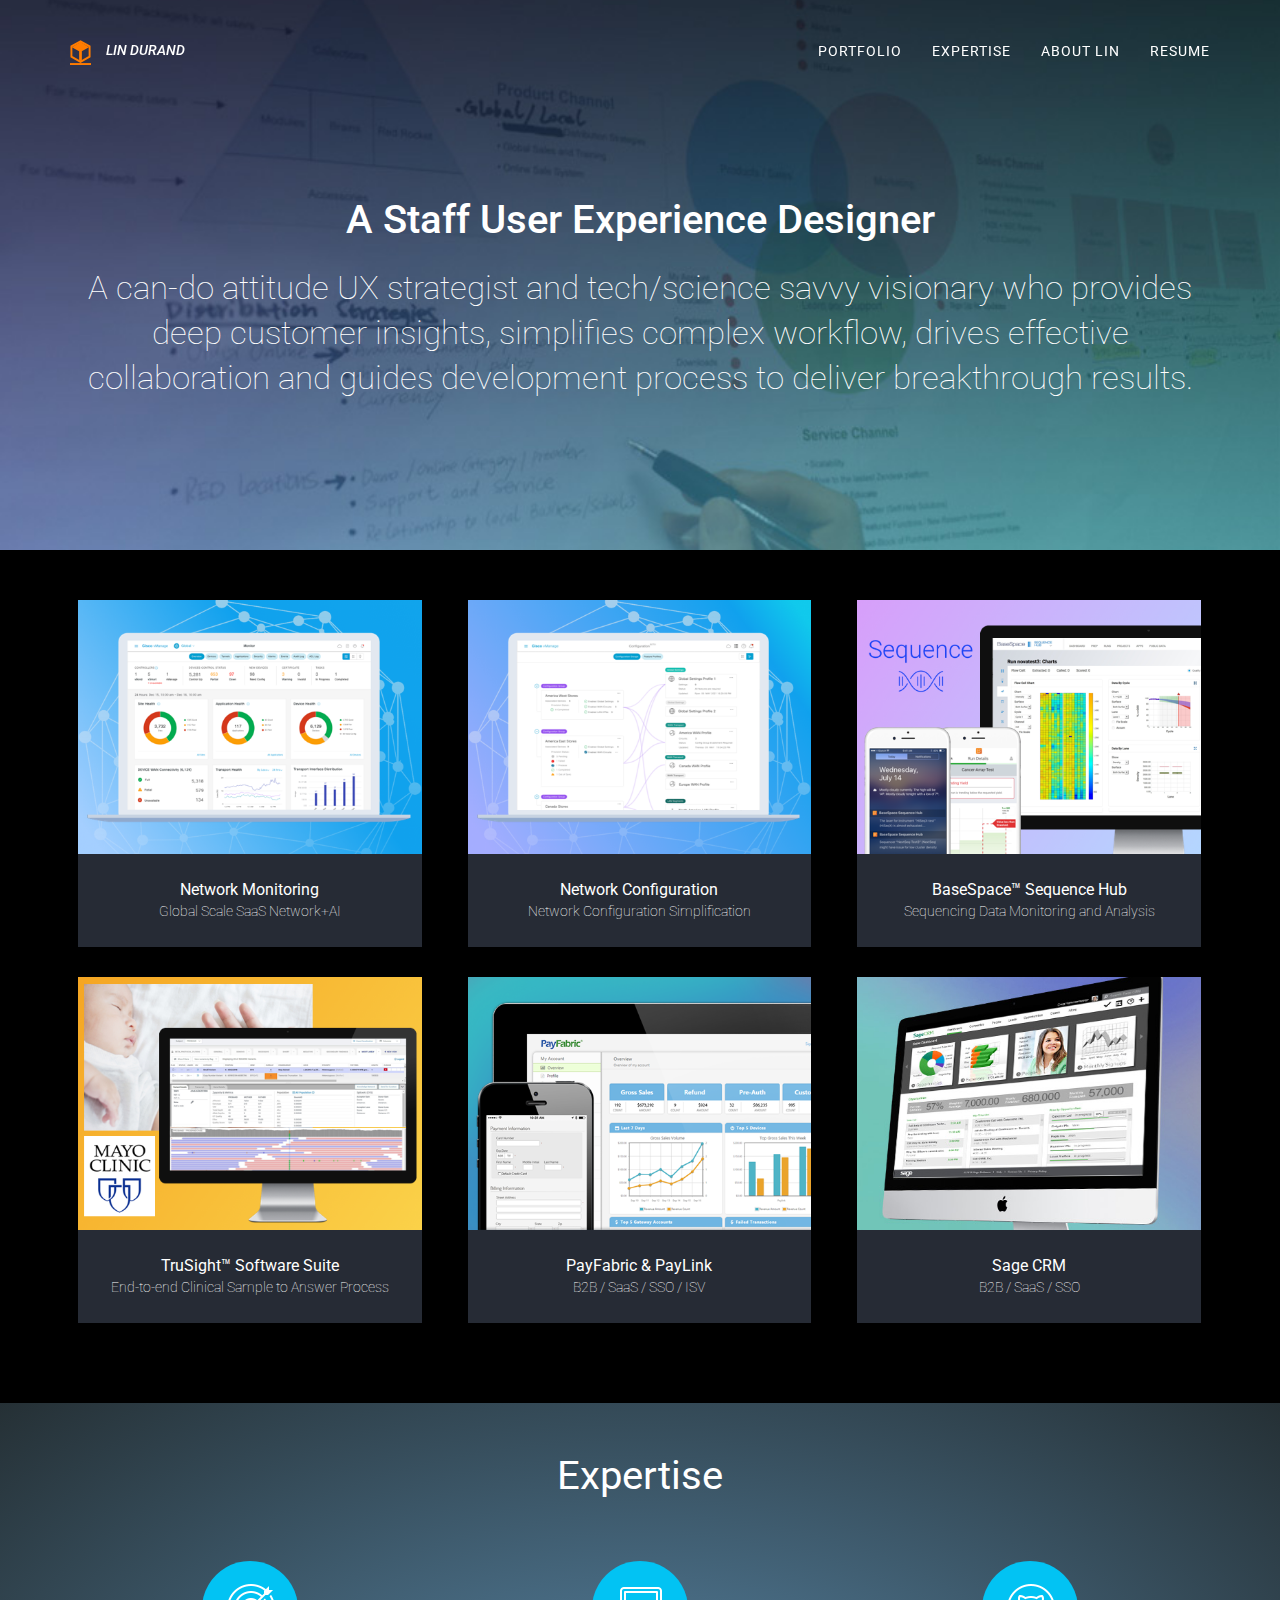
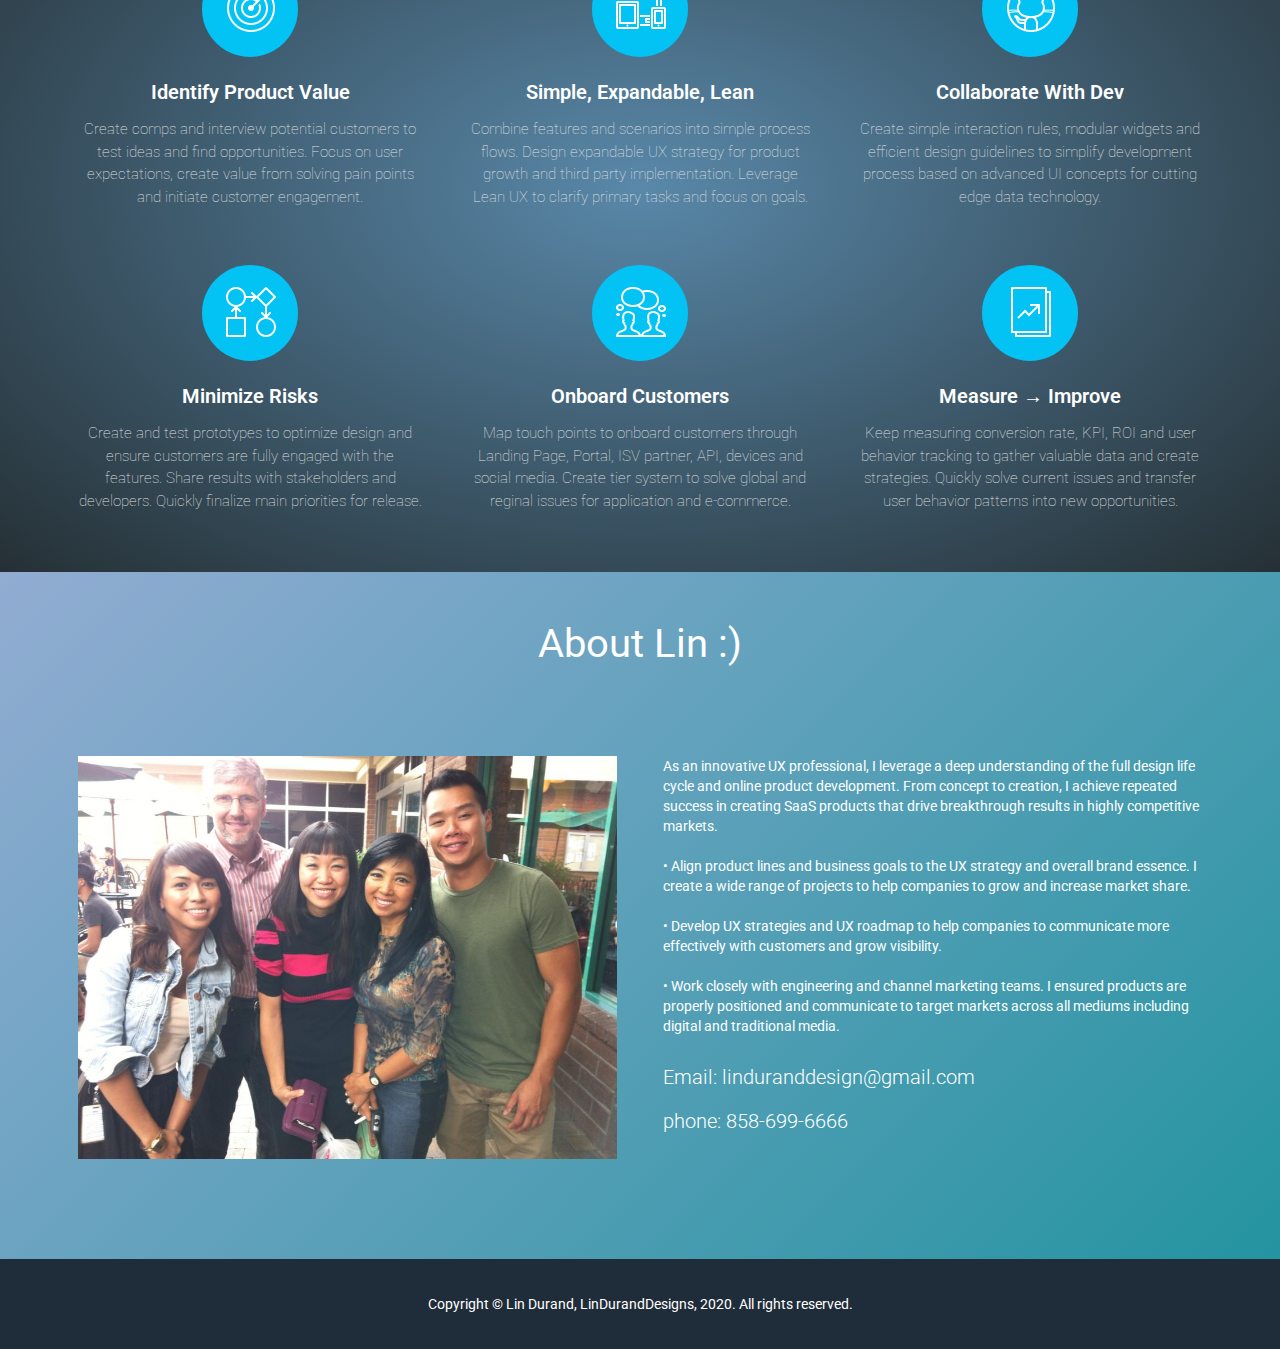
==== commit ba4c4734: "Add files via upload" ====
--- a/index.html
+++ b/index.html
@@ -1487,11 +1487,11 @@
                             <h3 class="item-intro text-muted "  >User Management</h3>
                             <h4 class="item-intro text-muted ">Create the user management logic to make sure it meets business needs.</h4>
 
-                            <img class="img-responsive img-centered shadow" style="padding:20px;" src="http://lindurand.com/2015projects/images/sage_st05.png" alt="">
+                            <img class="img-responsive img-centered shadow" style="padding:20px;" src="img/sage_st05.png" alt="">
 
         <!------ section3-------->
                             <h3 class="item-intro text-muted "  >Flow Chart</h3>
-                            <h4 class="item-intro text-muted ">Make the process of complete a task easy and simple.</h4>
+                            <h4 class="item-intro text-muted ">Simplify the process for the users to access Sage app.</h4>
 
                             <div class="img-responsive img-centered image-left1-small">
                               <img  src="img/crm_flow1.png" alt="">
@@ -1506,9 +1506,13 @@
                             <h4 class="item-intro text-muted ">Map out business processes to help team understand how the software help with the daily activity. </h4>
 
 
-                              <img  class="img-responsive img-centered"  style="padding:10px;" src="img/sage_st01.jpg" alt="">
-
-
+
+                              <div class="img-responsive img-centered image-left1-small">
+                                <img  src="img/sage_st06.jpg" alt="">
+                              </div>
+                              <div class="img-responsive img-centered image-left3-small">
+                                <img  src="img/sage_st01.jpg" alt="">
+                              </div>
 
         <!------ section4-------->
 
--- a/css/master.css
+++ b/css/master.css
@@ -0,0 +1,1333 @@
+body {
+    overflow-x: hidden;
+    font-family: 'Roboto', sans-serif, "Roboto Slab", "Helvetica Neue", Helvetica, Arial, sans-serif
+}
+.text-muted {
+    color: #777
+}
+.text-primary {
+    color: #02C3F3
+}
+p {
+    font-size: 1.5rem;
+    line-height: 1.5;
+    color:#FFF;
+}
+p.large {
+    font-size: 1.6rem;
+}
+a,
+a:hover,
+a:focus,
+a:active,
+a.active {
+    outline: 0;
+    text-decoration: none;
+}
+a {
+    color: #02C3F3
+}
+a:hover,
+a:focus,
+a:active,
+a.active {
+    color: #02C3F3
+}
+h1,
+h2,
+h3,
+h4,
+h5,
+h6 {
+    font-family: 'Roboto', 'Arimo', sans-serif, "Helvetica Neue", Helvetica, Arial, sans-serif;
+
+    font-weight: 500
+}
+.img-centered {
+    margin: 0 auto
+}
+.bg-light-gray {
+    background-color: #000;
+}
+.bg-darkest-gray {
+    background-color: #222
+}
+.btn-primary {
+    color: #fff;
+    background-color: #02C3F3;
+    border-color: #02C3F3;
+
+    text-transform: uppercase;
+    font-weight: 700
+}
+.btn-primary:hover,
+.btn-primary:focus,
+.btn-primary:active,
+.btn-primary.active,
+.open .dropdown-toggle.btn-primary {
+    color: #fff;
+    background-color: #02C3F3;
+    border-color: #02C3F3
+}
+.btn-primary:active,
+.btn-primary.active,
+.open .dropdown-toggle.btn-primary {
+    background-image: none
+}
+.btn-primary.disabled,
+.btn-primary[disabled],
+fieldset[disabled] .btn-primary,
+.btn-primary.disabled:hover,
+.btn-primary[disabled]:hover,
+fieldset[disabled] .btn-primary:hover,
+.btn-primary.disabled:focus,
+.btn-primary[disabled]:focus,
+fieldset[disabled] .btn-primary:focus,
+.btn-primary.disabled:active,
+.btn-primary[disabled]:active,
+fieldset[disabled] .btn-primary:active,
+.btn-primary.disabled.active,
+.btn-primary[disabled].active,
+fieldset[disabled] .btn-primary.active {
+    background-color: #02C3F3;
+    border-color: #02C3F3
+}
+.btn-primary .badge {
+    color: #02C3F3;
+    background-color: #fff
+}
+.btn-xl {
+    color: #fff;
+    background-color: #02C3F3;
+    border-color: #02C3F3;
+
+    text-transform: uppercase;
+    font-weight: 700;
+    border-radius: 3px;
+    font-size: 1.8rem;
+    padding: 20px 40px
+}
+.btn-xl:hover,
+.btn-xl:focus,
+.btn-xl:active,
+.btn-xl.active,
+.open .dropdown-toggle.btn-xl {
+    color: #fff;
+    background-color: #02C3F3;
+    border-color: #02C3F3
+}
+.btn-xl:active,
+.btn-xl.active,
+.open .dropdown-toggle.btn-xl {
+    background-image: none
+}
+.btn-xl.disabled,
+.btn-xl[disabled],
+fieldset[disabled] .btn-xl,
+.btn-xl.disabled:hover,
+.btn-xl[disabled]:hover,
+fieldset[disabled] .btn-xl:hover,
+.btn-xl.disabled:focus,
+.btn-xl[disabled]:focus,
+fieldset[disabled] .btn-xl:focus,
+.btn-xl.disabled:active,
+.btn-xl[disabled]:active,
+fieldset[disabled] .btn-xl:active,
+.btn-xl.disabled.active,
+.btn-xl[disabled].active,
+fieldset[disabled] .btn-xl.active {
+    background-color: #02C3F3;
+    border-color: #02C3F3
+}
+.btn-xl .badge {
+    color: #02C3F3;
+    background-color: #fff
+}
+
+.shadows{
+-webkit-box-shadow: 2px 1px 2px 2px rgba(0,0,0,0.1);
+-moz-box-shadow: 2px 1px 2px 2px rgba(0,0,0,0.1);
+box-shadow: 2px 1px 2px 2px rgba(0,0,0,0.1);
+}
+
+
+.navbar-default {
+    background-color: #222;
+    border-color: transparent
+}
+
+.navbar-brand {
+    font-size: 1.4rem;
+    font-weight: 900;
+
+    text-transform:uppercase;
+}
+.navbar-default .navbar-brand {
+    color: #FFF;
+    font-family: 'Roboto',  'Ubuntu', sans-serif, 'Raleway', sans-serif, "RobotoDraft",  "Helvetica Neue", Helvetica, Arial, cursive;
+    font-weight:500;
+    width: 150px;
+}
+.navbar-default .navbar-brand:hover,
+.navbar-default .navbar-brand:focus,
+.navbar-default .navbar-brand:active,
+.navbar-default .navbar-brand.active {
+    color: #02C3F3
+}
+.navbar-default .navbar-collapse {
+    border-color: rgba(255, 255, 255, .02)
+}
+.navbar-default .navbar-toggle {
+    background-color: #02C3F3;
+    border-color: #02C3F3
+}
+.navbar-default .navbar-toggle .icon-bar {
+    background-color: #fff
+}
+.navbar-default .navbar-toggle:hover,
+.navbar-default .navbar-toggle:focus {
+    background-color: #02C3F3
+}
+.navbar-default .nav li a {
+
+    text-transform: uppercase;
+    font-weight: 400;
+    letter-spacing: 1px;
+    color: #fff;
+    font-size: 1.4rem;
+}
+.navbar-default .nav li a:hover,
+.navbar-default .nav li a:focus {
+    color: #ffd402;
+    outline: 0
+}
+.navbar-default .navbar-nav>.active>a {
+    border-radius: 0;
+    color: #000;
+    background-color: #ffd402;
+
+}
+
+.navbar-default .navbar-nav>.active>a:hover,
+.navbar-default .navbar-nav>.active>a:focus {
+    color: #fff;
+    background-color: #ffd402;
+}
+
+.navbar-nav>li>a {
+    padding-top: 11px;
+    padding-bottom: 11px;
+}
+
+@media (min-width: 1050px) {
+.navbar-default.navbar-shrink .navbar-brand {
+    font-size: 1.2rem;
+    font-weight: 900;
+    font-style: italic;
+    text-transform:uppercase;
+}
+
+.navbar-brand>img {
+    display: block;
+    float: left;
+    height: 25px;
+    margin-right: 15px;
+}
+
+.navbar-default .navbar-brand {
+    width: 250px;
+}
+}
+
+@media (max-width: 1050px) {
+
+  .navbar-default.navbar-shrink .navbar-brand {
+      font-size: 1.2rem;
+      font-weight: 900;
+      font-style: italic;
+      text-transform:uppercase;
+  }
+
+  .navbar-brand>img {
+      display: block;
+      float: left;
+      height: 18px;
+      margin-right: 5px;
+  }
+
+  .navbar-default .navbar-brand {
+      width: 150px;
+  }
+
+
+
+}
+
+@media (min-width: 768px) {
+    .navbar-default {
+        background-color: rgba(0, 0, 0, 0);
+        padding: 25px 0;
+        -webkit-transition: padding .3s;
+        -moz-transition: padding .3s;
+        transition: padding .3s;
+        border: 0
+    }
+    .navbar-default .navbar-brand {
+font-style: italic;
+        -webkit-transition: all .3s;
+        -moz-transition: all .3s;
+        transition: all .3s
+
+    }
+
+    .navbar-default .navbar-nav>.active>a {
+        border-radius: 3px
+    }
+    .navbar-default.navbar-shrink {
+        background-color: #000;
+        padding: 10px 0
+    }
+    .navbar-default.navbar-shrink .navbar-brand {
+        font-size: 1.2rem;
+        font-weight: 900;
+        font-style: italic;
+        text-transform:uppercase;
+    }
+}
+header {
+    background-image: url(../img/bg_blue.jpg);
+    background-color: #000;
+    background-repeat: none;
+    background-attachment: scroll;
+    background-position: center center;
+    -webkit-background-size: cover;
+    -moz-background-size: cover;
+    background-size: cover;
+    -o-background-size: cover;
+    text-align: center;
+    color: #fff
+}
+header .intro-text {
+    padding-top: 100px;
+    padding-bottom: 50px
+}
+header .intro-text .intro-lead-in {
+
+
+    font-size: 3rem;
+    line-height: 22px;
+    margin-bottom: 25px;
+    font-family: 'Roboto',  'Titillium Web', serif, "Droid Serif", "Helvetica Neue", Helvetica, Arial, sans-serif;
+    font-weight:400;
+}
+header .intro-text .intro-heading {
+
+    font-family: 'Roboto', 'Arimo', sans-serif, "Helvetica Neue", Helvetica, Arial, sans-serif;
+    /* text-transform: uppercase; */
+    font-weight: 100;
+    font-size: 3rem;
+    line-height: 50px;
+    margin-bottom: 25px;
+
+}
+@media (min-width: 768px) {
+    header .intro-text {
+        padding-top: 200px;
+        padding-bottom: 100px
+    }
+    header .intro-text .intro-lead-in {
+
+        font-style: normal;
+        font-size: 4rem;
+        line-height: 40px;
+        margin-bottom: 25px;
+          font-family: 'Roboto', 'Titillium Web', serif, "Droid Serif", "Helvetica Neue", Helvetica, Arial, sans-serif;
+          font-weight:500;
+    }
+    header .intro-text .intro-heading {
+        font-family:  'Roboto', 'Arimo', sans-serif, "Helvetica Neue", Helvetica, Arial, sans-serif;
+        text-transform: inherit;
+        font-weight: 100;
+        font-size: 3.3rem;
+        line-height: 45px;
+        margin-bottom: 50px;
+    }
+}
+section {
+    padding: 100px 0
+}
+section h2.section-heading {
+    font-size: 4rem;
+    margin-top: 0;
+    margin-bottom: 15px;
+    font-weight:400;
+}
+section h3.section-subheading {
+  font-size: 1.8rem;
+  line-height: 25px;
+  letter-spacing: 1px;
+  text-transform: none;
+
+  font-weight: 100;
+  margin-bottom: 35px;
+  color:#FFF;
+  width: 70%;
+margin: auto;
+}
+
+.col-lg-1, .col-lg-10, .col-lg-11, .col-lg-12, .col-lg-2, .col-lg-3, .col-lg-4, .col-lg-5, .col-lg-6, .col-lg-7, .col-lg-8, .col-lg-9, .col-md-1, .col-md-10, .col-md-11, .col-md-12, .col-md-2, .col-md-3, .col-md-4, .col-md-5, .col-md-6, .col-md-7, .col-md-8, .col-md-9, .col-sm-1, .col-sm-10, .col-sm-11, .col-sm-12, .col-sm-2, .col-sm-3, .col-sm-4, .col-sm-5, .col-sm-6, .col-sm-7, .col-sm-8, .col-sm-9, .col-xs-1, .col-xs-10, .col-xs-11, .col-xs-12, .col-xs-2, .col-xs-3, .col-xs-4, .col-xs-5, .col-xs-6, .col-xs-7, .col-xs-8, .col-xs-9 {
+    position: relative;
+    min-height: 1px;
+    padding-right: 23px;
+    padding-left: 23px;
+}
+
+
+@media (min-width: 768px) {
+    section {
+        padding: 50px 0
+    }
+}
+.service-heading {
+    margin: 15px 0;
+    text-transform: none
+}
+#portfolio .portfolio-item {
+    margin: 0 0 15px;
+    right: 0
+}
+#portfolio .portfolio-item .portfolio-link {
+    display: block;
+    position: relative;
+    max-width: 400px;
+    margin: 0 auto
+}
+#portfolio .portfolio-item .portfolio-link .portfolio-hover {
+    background: rgba(0, 0, 0, 0.65);
+    position: absolute;
+    width: 100%;
+    height: 100%;
+    opacity: 0;
+    transition: all ease .5s;
+    -webkit-transition: all ease .5s;
+    -moz-transition: all ease .5s
+}
+#portfolio .portfolio-item .portfolio-link .portfolio-hover:hover {
+    opacity: 1
+}
+#portfolio .portfolio-item .portfolio-link .portfolio-hover .portfolio-hover-content {
+    position: absolute;
+    width: 100%;
+    height: 20px;
+    font-size: 2rem;
+    text-align: left;
+    top: 10%;
+    margin-top: -12px;
+    color: #fff;
+    font-weight: 100;
+
+}
+#portfolio .portfolio-item .portfolio-link .portfolio-hover .portfolio-hover-content i {
+    margin-top: -12px
+}
+#portfolio .portfolio-item .portfolio-link .portfolio-hover .portfolio-hover-content h3,
+#portfolio .portfolio-item .portfolio-link .portfolio-hover .portfolio-hover-content h4 {
+    margin: 0
+}
+#portfolio .portfolio-item .portfolio-caption {
+    max-width: 400px;
+    margin: 0 auto;
+    background-color: #262b35;
+    text-align: center;
+    padding: 25px;
+    color:#FFF;
+
+}
+#portfolio .portfolio-item .portfolio-caption p{
+
+    color:#FFF;
+}
+#portfolio .portfolio-item .portfolio-caption h4 {
+    text-transform: none;
+    margin: 0;
+font-weight: 400;
+font-size: 1.6rem;
+line-height: 2.2rem;
+}
+#portfolio .portfolio-item .portfolio-caption p {
+
+    font-size: 1.4rem;
+    margin: 0;
+    font-weight: 100;
+}
+#portfolio * {
+    z-index: 2
+}
+@media (min-width: 767px) {
+    #portfolio .portfolio-item {
+        margin: 0 0 30px
+    }
+}
+
+@media (min-width: 768px){
+.col-sm-6 {
+    width: 33.3%;
+  }
+}
+
+@media (max-width: 768px){
+.col-sm-6 {
+    width: 100%;
+  }
+}
+
+
+
+.timeline {
+    list-style: none;
+    padding: 0;
+    position: relative
+}
+.timeline:before {
+    top: 0;
+    bottom: 0;
+    position: absolute;
+    content: "";
+    width: 2px;
+    background-color: #f1f1f1;
+    left: 40px;
+    margin-left: -1.5px
+}
+.timeline>li {
+    margin-bottom: 50px;
+    position: relative;
+    min-height: 50px
+}
+.timeline>li:before,
+.timeline>li:after {
+    content: " ";
+    display: table
+}
+.timeline>li:after {
+    clear: both
+}
+.timeline>li .timeline-panel {
+    width: 100%;
+    float: right;
+    padding: 0 20px 0 100px;
+    position: relative;
+    text-align: left
+}
+.timeline>li .timeline-panel:before {
+    border-left-width: 0;
+    border-right-width: 15px;
+    left: -15px;
+    right: auto
+}
+.timeline>li .timeline-panel:after {
+    border-left-width: 0;
+    border-right-width: 14px;
+    left: -14px;
+    right: auto
+}
+.timeline>li .timeline-image {
+    left: 0;
+    margin-left: 0;
+    width: 80px;
+    height: 80px;
+    position: absolute;
+    z-index: 100;
+    background-color: #02C3F3;
+    color: #fff;
+    border-radius: 100%;
+    border: 10px solid #02C3F3;
+    text-align: center
+
+}
+.timeline>li .timeline-image h4 {
+    font-size: 1rem;
+    margin-top: 12px;
+    line-height: 14px
+}
+.timeline>li.timeline-inverted>.timeline-panel {
+    float: right;
+    text-align: left;
+    padding: 0 20px 0 100px
+}
+.timeline>li.timeline-inverted>.timeline-panel:before {
+    border-left-width: 0;
+    border-right-width: 15px;
+    left: -15px;
+    right: auto
+}
+.timeline>li.timeline-inverted>.timeline-panel:after {
+    border-left-width: 0;
+    border-right-width: 14px;
+    left: -14px;
+    right: auto
+}
+.timeline>li:last-child {
+    margin-bottom: 0
+}
+.timeline .timeline-heading h4 {
+    margin-top: 0;
+    color: inherit
+}
+.timeline .timeline-heading h4.subheading {
+    text-transform: none
+}
+.timeline .timeline-body>p,
+.timeline .timeline-body>ul {
+    margin-bottom: 0
+}
+@media (min-width: 768px) {
+    .timeline:before {
+        left: 50%
+    }
+    .timeline>li {
+        margin-bottom: 100px;
+        min-height: 100px
+    }
+    .timeline>li .timeline-panel {
+        width: 41%;
+        float: left;
+        padding: 0 20px 20px 30px;
+        text-align: right
+    }
+    .timeline>li .timeline-image {
+        width: 100px;
+        height: 100px;
+        left: 50%;
+        margin-left: -50px
+    }
+    .timeline>li .timeline-image h4 {
+        font-size: 1.3rem;
+        margin-top: 16px;
+        line-height: 18px
+    }
+    .timeline>li.timeline-inverted>.timeline-panel {
+        float: right;
+        text-align: left;
+        padding: 0 30px 20px 20px
+    }
+}
+@media (min-width: 992px) {
+    .timeline>li {
+        min-height: 150px
+    }
+    .timeline>li .timeline-panel {
+        padding: 0 20px 20px
+    }
+    .timeline>li .timeline-image {
+        width: 150px;
+        height: 150px;
+        margin-left: -75px
+    }
+    .timeline>li .timeline-image h4 {
+        font-size: 1.8rem;
+        margin-top: 30px;
+        line-height: 26px
+    }
+    .timeline>li.timeline-inverted>.timeline-panel {
+        padding: 0 20px 20px
+    }
+}
+@media (min-width: 1200px) {
+    .timeline>li {
+        min-height: 170px
+    }
+    .timeline>li .timeline-panel {
+        padding: 0 20px 20px 100px
+    }
+    .timeline>li .timeline-image {
+        width: 170px;
+        height: 170px;
+        margin-left: -85px
+    }
+    .timeline>li .timeline-image h4 {
+        margin-top: 40px
+    }
+    .timeline>li.timeline-inverted>.timeline-panel {
+        padding: 0 100px 20px 20px
+    }
+}
+.team-member {
+    text-align: center;
+    margin-bottom: 50px
+}
+.team-member img {
+    margin: 0 auto;
+    border: 7px solid #fff
+}
+.team-member h4 {
+    margin-top: 25px;
+    margin-bottom: 0;
+    text-transform: none
+}
+.team-member p {
+    margin-top: 0
+}
+aside.clients img {
+    margin: 50px auto
+}
+section#contact {
+
+}
+section#contact .section-heading {
+    color: #fff
+}
+section#contact .form-group {
+    margin-bottom: 25px
+}
+section#contact .form-group input,
+section#contact .form-group textarea {
+    padding: 20px
+}
+section#contact .form-group input.form-control {
+    height: auto
+}
+section#contact .form-group textarea.form-control {
+    height: 236px
+}
+section#contact .form-control:focus {
+    border-color: #02C3F3;
+    box-shadow: none
+}
+section#contact::-webkit-input-placeholder {
+
+    text-transform: uppercase;
+    font-weight: 700;
+    color: #bbb
+}
+section#contact:-moz-placeholder {
+
+    text-transform: uppercase;
+    font-weight: 700;
+    color: #bbb
+}
+section#contact::-moz-placeholder {
+
+    text-transform: uppercase;
+    font-weight: 700;
+    color: #bbb
+}
+section#contact:-ms-input-placeholder {
+
+    text-transform: uppercase;
+    font-weight: 700;
+    color: #bbb
+}
+section#contact .text-danger {
+    color: #FF6151;
+}
+footer {
+    padding: 25px 0;
+    text-align: center
+}
+footer span.copyright {
+    line-height: 40px;
+
+    text-transform: uppercase;
+    text-transform: none
+}
+footer ul.quicklinks {
+    margin-bottom: 0;
+    line-height: 40px;
+
+    text-transform: uppercase;
+    text-transform: none
+}
+ul.social-buttons {
+    margin-bottom: 0
+}
+ul.social-buttons li a {
+    display: block;
+    background-color: #222;
+    height: 40px;
+    width: 40px;
+    border-radius: 100%;
+    font-size: 2rem;
+    line-height: 40px;
+    color: #fff;
+    outline: 0;
+    -webkit-transition: all .3s;
+    -moz-transition: all .3s;
+    transition: all .3s
+}
+ul.social-buttons li a:hover,
+ul.social-buttons li a:focus,
+ul.social-buttons li a:active {
+    background-color: #02C3F3
+}
+.btn:focus,
+.btn:active,
+.btn.active,
+.btn:active:focus {
+    outline: 0
+}
+.portfolio-modal .modal-content {
+    border-radius: 0;
+    background-clip: border-box;
+    -webkit-box-shadow: none;
+    box-shadow: none;
+    border: 0;
+    min-height: 100%;
+
+    text-align: center
+}
+.portfolio-modal .modal-content h2 {
+    margin-bottom: 15px;
+    font-size: 5rem;
+    font-weight: 100;
+}
+.portfolio-modal .modal-content p {
+    margin-bottom: 30px
+}
+.portfolio-modal .modal-content p.item-intro {
+    margin: 20px 0 30px;
+    font-size: 1.6rem;
+font-weight: 400;
+        margin: 0 auto;
+    color: rgba(255, 255, 255, 0.86);
+    padding-bottom: 25px;
+}
+.portfolio-modal .modal-content ul.list-inline {
+    margin-bottom: 30px;
+    margin-top: 0
+}
+.portfolio-modal .modal-content img {
+
+}
+.portfolio-modal .close-modal {
+    position: fixed;
+    width: 75px;
+    height: 75px;
+    background-color: transparent;
+    top: 25px;
+    right: 25px;
+    cursor: pointer;
+        background: rgba(0, 0, 0, 0.25);
+        border-radius: 3px 3px 3px 3px;
+-moz-border-radius: 3px 3px 3px 3px;
+-webkit-border-radius: 3px 3px 3px 3px;
+border: 0px solid #000000;
+}
+.portfolio-modal .close-modal:hover {
+    opacity: .3
+}
+.portfolio-modal .close-modal .lr {
+    height: 75px;
+    width: 1px;
+    margin-left: 35px;
+    background-color: #FFF;
+    transform: rotate(45deg);
+    -ms-transform: rotate(45deg);
+    -webkit-transform: rotate(45deg);
+    z-index: 1051
+}
+.portfolio-modal .close-modal .lr .rl {
+    height: 75px;
+    width: 1px;
+    background-color: #FFF;
+    transform: rotate(90deg);
+    -ms-transform: rotate(90deg);
+    -webkit-transform: rotate(90deg);
+    z-index: 1052
+}
+.portfolio-modal .modal-backdrop {
+    opacity: 0;
+    display: none
+}
+::-moz-selection {
+    text-shadow: none;
+    background: #02C3F3
+}
+::selection {
+    text-shadow: none;
+    background: #02C3F3
+}
+img::selection {
+    background: 0 0
+}
+img::-moz-selection {
+    background: 0 0
+}
+body {
+    webkit-tap-highlight-color: #02C3F3
+}
+
+
+
+
+
+
+
+
+
+
+
+.skill-info img{
+  position: absolute;
+height: 50px;
+width: 50px;
+top: 29px;
+left: 32px;
+
+}
+
+.skill-info div{
+  margin-top:40px;
+}
+
+
+.aboutme-content{
+  color:#fff;
+}
+
+@media (max-width: 768px){
+  .skill-info img {
+      position: absolute;
+      height: 50px;
+      width: 50px;
+      top: 28px;
+      left: 31px;
+  }
+}
+
+
+
+#skills{
+    background: #1f2c39;
+    background: rgba(37,48,53,1);
+background: -moz-radial-gradient(center, ellipse cover, rgba(89,136,169,1) 0%, rgba(37,48,53,1) 100%);
+background: -webkit-gradient(radial, center center, 0px, center center, 100%, color-stop(0%, rgba(37,48,53,1)), color-stop(100%, rgba(55,71,79,1)));
+background: -webkit-radial-gradient(center, ellipse cover, rgba(89,136,169,1) 0%, rgba(37,48,53,1) 100%);
+background: -o-radial-gradient(center, ellipse cover, rgba(89,136,169,1) 0%, rgba(37,48,53,1) 100%);
+background: -ms-radial-gradient(center, ellipse cover, rgba(89,136,169,1) 0%, rgba(37,48,53,1) 100%);
+background: radial-gradient(ellipse at center, rgba(89,136,169,1) 0%, rgba(37,48,53,1) 100%);
+filter: progid:DXImageTransform.Microsoft.gradient( startColorstr='#546e7a', endColorstr='#37474f', GradientType=1 );
+    color:#FFF;
+  }
+#skills p{
+  color:#E1E1E1;
+  font-weight: 100;
+}
+
+#skills h4{
+  font-family: 'Roboto',  'Titillium Web', 'Titillium Web', serif, "Droid Serif", "Helvetica Neue", Helvetica, Arial, sans-serif;
+  font-weight: 600;
+  font-size: 2rem;
+}
+
+
+
+#contact{
+  background: rgba(146,172,210,1);
+background: -moz-linear-gradient(-45deg, rgba(146,172,210,1) 0%, rgba(36, 148, 160,1) 100%);
+background: -webkit-gradient(left top, right bottom, color-stop(0%, rgba(146,172,210,1)), color-stop(100%, rgba(36, 148, 160,1)));
+background: -webkit-linear-gradient(-45deg, rgba(146,172,210,1) 0%, rgba(36, 148, 160,1) 100%);
+background: -o-linear-gradient(-45deg, rgba(146,172,210,1) 0%, rgba(36, 148, 160,1) 100%);
+background: -ms-linear-gradient(-45deg, rgba(146,172,210,1) 0%, rgba(36, 148, 160,1) 100%);
+background: linear-gradient(135deg, rgba(146,172,210,1) 0%, rgba(36, 148, 160,1) 100%);
+filter: progid:DXImageTransform.Microsoft.gradient( startColorstr='#ebebeb', endColorstr='#d2e6f5', GradientType=1 );
+}
+
+#contact h2{
+  padding-bottom:75px;
+  color:#FFF !important;
+}
+#contact h4 {
+    font-family: 'Roboto',  'Titillium Web', serif, "Droid Serif", "Helvetica Neue", Helvetica, Arial, sans-serif;
+    font-weight: 300;
+    font-size: 2rem;
+    text-transform: none;
+}
+#contact img {
+    width: 100%;
+        margin-bottom: 50px;
+  }
+
+#portfolio{
+
+  background-repeat:repeat;
+}
+
+#portfolio h2{
+      color: #FFFFFF;
+}
+
+#portfolio h3{
+      color: #FFF;
+}
+
+#portfolio h4{
+      color: #FFFFFF;
+
+}
+
+header{
+
+}
+
+
+
+.modal-content{
+  background:#efefef;
+  background:none;
+
+}
+
+.modal-content img{
+background-color: #FFF;
+-webkit-box-shadow: 0px 6px 9px 5px rgba(0,0,0,0.3);
+-moz-box-shadow: 0px 6px 9px 5px rgba(0,0,0,0.3);
+box-shadow: 0px 6px 9px 5px rgba(0,0,0,0.3);
+
+}
+
+.modal-content h3{
+  font-family: 'Roboto',  'Titillium Web', serif, "Droid Serif", "Helvetica Neue", Helvetica, Arial, sans-serif;
+  color:#777;
+    font-weight: 500;
+    font-size: 2.5rem;
+    padding: 50px 0 0 0;
+    margin-top:50px;
+
+}
+
+footer{
+  background:#1F2C39;
+  color:#fff;
+}
+
+
+
+
+.whole-colors-background1{
+  background: rgba(11,108,153,1);
+  background: -moz-linear-gradient(-45deg, rgba(32, 70, 108,1) 0%, rgba(67, 187, 199,1) 100%);
+  background: -webkit-gradient(left top, right bottom, color-stop(0%, rgba(32, 70, 108,1)), color-stop(100%, rgba(67, 187, 199,1)));
+  background: -webkit-linear-gradient(-45deg, rgba(32, 70, 108,1) 0%, rgba(67, 187, 199,1) 100%);
+  background: -o-linear-gradient(-45deg, rgba(32, 70, 108,1) 0%, rgba(67, 187, 199,1) 100%);
+  background: -ms-linear-gradient(-45deg, rgba(32, 70, 108,1) 0%, rgba(67, 187, 199,1) 100%);
+  background: linear-gradient(135deg, rgba(32, 70, 108,1) 0%, rgba(67, 187, 199,1) 100%);
+  filter: progid:DXImageTransform.Microsoft.gradient( startColorstr='#0b6c99', endColorstr='#96629e', GradientType=1 );
+}
+
+
+.whole-colors-background2{
+
+  background: rgba(44,150,199,1);
+  background: -moz-linear-gradient(-45deg, rgba(44,150,199,1) 0%, rgba(104,84,133,1) 100%);
+  background: -webkit-gradient(left top, right bottom, color-stop(0%, rgba(44,150,199,1)), color-stop(100%, rgba(104,84,133,1)));
+  background: -webkit-linear-gradient(-45deg, rgba(44,150,199,1) 0%, rgba(104,84,133,1) 100%);
+  background: -o-linear-gradient(-45deg, rgba(44,150,199,1) 0%, rgba(104,84,133,1) 100%);
+  background: -ms-linear-gradient(-45deg, rgba(44,150,199,1) 0%, rgba(104,84,133,1) 100%);
+  background: linear-gradient(135deg, rgba(44,150,199,1) 0%, rgba(104,84,133,1) 100%);
+  filter: progid:DXImageTransform.Microsoft.gradient( startColorstr='#2c96c7', endColorstr='#685485', GradientType=1 );
+
+}
+
+
+.whole-colors-background3{
+
+  background: rgba(44,119,184,1);
+  background: -moz-linear-gradient(-45deg, rgba(44,119,184,1) 0%, rgba(68,158,146,1) 100%);
+  background: -webkit-gradient(left top, right bottom, color-stop(0%, rgba(44,119,184,1)), color-stop(100%, rgba(68,158,146,1)));
+  background: -webkit-linear-gradient(-45deg, rgba(44,119,184,1) 0%, rgba(68,158,146,1) 100%);
+  background: -o-linear-gradient(-45deg, rgba(44,119,184,1) 0%, rgba(68,158,146,1) 100%);
+  background: -ms-linear-gradient(-45deg, rgba(44,119,184,1) 0%, rgba(68,158,146,1) 100%);
+  background: linear-gradient(135deg, rgba(44,119,184,1) 0%, rgba(68,158,146,1) 100%);
+  filter: progid:DXImageTransform.Microsoft.gradient( startColorstr='#2c77b8', endColorstr='#449e92', GradientType=1 );
+
+
+}
+
+.whole-colors-background4{
+
+  background: rgba(17,130,158,1);
+background: -moz-linear-gradient(-45deg, rgba(17,130,158,1) 0%, rgba(40,171,97,1) 100%);
+background: -webkit-gradient(left top, right bottom, color-stop(0%, rgba(17,130,158,1)), color-stop(100%, rgba(40,171,97,1)));
+background: -webkit-linear-gradient(-45deg, rgba(17,130,158,1) 0%, rgba(40,171,97,1) 100%);
+background: -o-linear-gradient(-45deg, rgba(17,130,158,1) 0%, rgba(40,171,97,1) 100%);
+background: -ms-linear-gradient(-45deg, rgba(17,130,158,1) 0%, rgba(40,171,97,1) 100%);
+background: linear-gradient(135deg, rgba(17,130,158,1) 0%, rgba(40,171,97,1) 100%);
+filter: progid:DXImageTransform.Microsoft.gradient( startColorstr='#11829e', endColorstr='#28ab61', GradientType=1 );
+
+
+}
+
+.whole-colors-background5{
+
+  background: rgba(43,1,1,1);
+background: -moz-linear-gradient(-45deg, rgba(198, 177, 129,1) 0%, rgba(149, 75, 32,1) 100%);
+background: -webkit-gradient(left top, right bottom, color-stop(0%, rgba(198, 177, 129,1)), color-stop(100%, rgba(149, 75, 32,1)));
+background: -webkit-linear-gradient(-45deg, rgba(198, 177, 129,1) 0%, rgba(149, 75, 32,1) 100%);
+background: -o-linear-gradient(-45deg, rgba(198, 177, 129,1) 0%, rgba(149, 75, 32,1) 100%);
+background: -ms-linear-gradient(-45deg, rgba(198, 177, 129,1) 0%, rgba(149, 75, 32,1) 100%);
+background: linear-gradient(135deg, rgba(198, 177, 129,1) 0%, rgba(149, 75, 32,1) 100%);
+filter: progid:DXImageTransform.Microsoft.gradient( startColorstr='#2b0101', endColorstr='#701233', GradientType=1 );
+
+
+}
+
+.whole-colors-background6{
+  background: rgba(0,82,176,1);
+background: -moz-linear-gradient(-45deg, rgba(0,82,176,1) 0%, rgba(112,37,0,1) 100%);
+background: -webkit-gradient(left top, right bottom, color-stop(0%, rgba(0,82,176,1)), color-stop(100%, rgba(112,37,0,1)));
+background: -webkit-linear-gradient(-45deg, rgba(0,82,176,1) 0%, rgba(112,37,0,1) 100%);
+background: -o-linear-gradient(-45deg, rgba(0,82,176,1) 0%, rgba(112,37,0,1) 100%);
+background: -ms-linear-gradient(-45deg, rgba(0,82,176,1) 0%, rgba(112,37,0,1) 100%);
+background: linear-gradient(135deg, rgba(0,82,176,1) 0%, rgba(112,37,0,1) 100%);
+filter: progid:DXImageTransform.Microsoft.gradient( startColorstr='#0052b0', endColorstr='#702500', GradientType=1 );
+}
+
+.whole-colors-background7{
+  background: rgba(132,65,158,1);
+background: -moz-linear-gradient(-45deg, rgba(132,65,158,1) 0%, rgba(9,92,181,1) 100%);
+background: -webkit-gradient(left top, right bottom, color-stop(0%, rgba(132,65,158,1)), color-stop(100%, rgba(9,92,181,1)));
+background: -webkit-linear-gradient(-45deg, rgba(132,65,158,1) 0%, rgba(9,92,181,1) 100%);
+background: -o-linear-gradient(-45deg, rgba(132,65,158,1) 0%, rgba(9,92,181,1) 100%);
+background: -ms-linear-gradient(-45deg, rgba(132,65,158,1) 0%, rgba(9,92,181,1) 100%);
+background: linear-gradient(135deg, rgba(132,65,158,1) 0%, rgba(9,92,181,1) 100%);
+filter: progid:DXImageTransform.Microsoft.gradient( startColorstr='#84419e', endColorstr='#095cb5', GradientType=1 );
+}
+
+.whole-colors-background8{
+  background: rgba(8,112,70,1);
+background: -moz-linear-gradient(-45deg, rgba(159, 159, 159,1) 0%, rgba(69, 157, 184,1) 100%);
+background: -webkit-gradient(left top, right bottom, color-stop(0%, rgba(159, 159, 159,1)), color-stop(100%, rgba(69, 157, 184,1)));
+background: -webkit-linear-gradient(-45deg, rgba(159, 159, 159,1) 0%, rgba(69, 157, 184,1) 100%);
+background: -o-linear-gradient(-45deg, rgba(159, 159, 159,1) 0%, rgba(69, 157, 184,1) 100%);
+background: -ms-linear-gradient(-45deg, rgba(159, 159, 159,1) 0%, rgba(69, 157, 184,1) 100%);
+background: linear-gradient(135deg, rgba(159, 159, 159,1) 0%, rgba(69, 157, 184,1) 100%);
+filter: progid:DXImageTransform.Microsoft.gradient( startColorstr='#087046', endColorstr='#1095ad', GradientType=1 );
+}
+
+
+.whole-colors-background9{
+  background: rgba(69,69,69,1);
+background: -moz-linear-gradient(-45deg, rgba(69,69,69,1) 0%, rgba(17,99,171,1) 100%);
+background: -webkit-gradient(left top, right bottom, color-stop(0%, rgba(69,69,69,1)), color-stop(100%, rgba(17,99,171,1)));
+background: -webkit-linear-gradient(-45deg, rgba(69,69,69,1) 0%, rgba(17,99,171,1) 100%);
+background: -o-linear-gradient(-45deg, rgba(69,69,69,1) 0%, rgba(17,99,171,1) 100%);
+background: -ms-linear-gradient(-45deg, rgba(69,69,69,1) 0%, rgba(17,99,171,1) 100%);
+background: linear-gradient(135deg, rgba(69,69,69,1) 0%, rgba(17,99,171,1) 100%);
+filter: progid:DXImageTransform.Microsoft.gradient( startColorstr='#454545', endColorstr='#1163ab', GradientType=1 );
+}
+
+.whole-colors-background10{
+  background: rgba(12,41,128,1);
+background: -moz-linear-gradient(-45deg, rgba(90, 102, 137,1) 0%, rgba(75, 190, 231,1) 100%);
+background: -webkit-gradient(left top, right bottom, color-stop(0%, rgba(90, 102, 137,1)), color-stop(100%, rgba(75, 190, 231,1)));
+background: -webkit-linear-gradient(-45deg, rgba(90, 102, 137,1) 0%, rgba(75, 190, 231,1) 100%);
+background: -o-linear-gradient(-45deg, rgba(90, 102, 137,1) 0%, rgba(75, 190, 231,1) 100%);
+background: -ms-linear-gradient(-45deg, rgba(90, 102, 137,1) 0%, rgba(75, 190, 231,1) 100%);
+background: linear-gradient(135deg, rgba(90, 102, 137,1) 0%, rgba(75, 190, 231,1) 100%);
+filter: progid:DXImageTransform.Microsoft.gradient( startColorstr='#0c2980', endColorstr='#2cb6e8', GradientType=1 );
+}
+
+
+
+
+
+.whole-colors-background11{
+  background: rgba(30,81,115,1);
+background: -moz-linear-gradient(-45deg, rgba(30,81,115,1) 0%, rgba(78,138,26,1) 100%);
+background: -webkit-gradient(left top, right bottom, color-stop(0%, rgba(30,81,115,1)), color-stop(100%, rgba(78,138,26,1)));
+background: -webkit-linear-gradient(-45deg, rgba(30,81,115,1) 0%, rgba(78,138,26,1) 100%);
+background: -o-linear-gradient(-45deg, rgba(30,81,115,1) 0%, rgba(78,138,26,1) 100%);
+background: -ms-linear-gradient(-45deg, rgba(30,81,115,1) 0%, rgba(78,138,26,1) 100%);
+background: linear-gradient(135deg, rgba(30,81,115,1) 0%, rgba(78,138,26,1) 100%);
+filter: progid:DXImageTransform.Microsoft.gradient( startColorstr='#1e5173', endColorstr='#4e8a1a', GradientType=1 );
+}
+
+.whole-colors-background12{
+  background: rgba(11,108,153,1);
+background: -moz-linear-gradient(-45deg, rgba(11,108,153,1) 0%, rgba(150,98,158,1) 100%);
+background: -webkit-gradient(left top, right bottom, color-stop(0%, rgba(11,108,153,1)), color-stop(100%, rgba(150,98,158,1)));
+background: -webkit-linear-gradient(-45deg, rgba(11,108,153,1) 0%, rgba(150,98,158,1) 100%);
+background: -o-linear-gradient(-45deg, rgba(11,108,153,1) 0%, rgba(150,98,158,1) 100%);
+background: -ms-linear-gradient(-45deg, rgba(11,108,153,1) 0%, rgba(150,98,158,1) 100%);
+background: linear-gradient(135deg, rgba(11,108,153,1) 0%, rgba(150,98,158,1) 100%);
+filter: progid:DXImageTransform.Microsoft.gradient( startColorstr='#0b6c99', endColorstr='#96629e', GradientType=1 );
+}
+
+
+
+
+
+.top-section2{
+
+}
+
+
+.top-section{
+  padding:90px 0 0px 0;
+
+}
+
+
+.modal-body p{
+  color:#f5f5f5;
+  font-weight: 100;
+}
+
+
+.modal-body h3{
+  color:#f5f5f5;
+  font-weight: 100;
+  border-top:1px solid rgba(255, 255, 255, 0.3);
+}
+
+
+.modal-body h2{
+  color:#fff;
+  text-shadow: 1px 1px 0px rgba(0, 0, 0, 0.3);
+}
+
+.hero-image {
+padding: 20px !important;
+background-color:#000 !important;
+border-radius: 10px 10px 10px 10px;
+-moz-border-radius: 10px 10px 10px 10px;
+-webkit-border-radius: 10px 10px 10px 10px;
+border: 3px solid #cacaca;
+-webkit-box-shadow: 0px 3px 15px 0px rgba(0,0,0,0.8) !important;
+-moz-box-shadow: 0px 3px 15px 0px rgba(0,0,0,0.8) !important;
+box-shadow: 0px 3px 15px 0px rgba(0, 0, 0, 0.8) !important;
+width:75%;
+margin-bottom:0 !important;
+}
+
+
+.first-image{
+    margin-top:-300px !important;
+}
+
+.first-image2{
+    margin-top:-250px !important;
+}
+
+
+.image-left1{
+  margin-left:0;
+  width:80%;
+
+}
+
+.image-left1-small{
+
+  margin-left:0;
+  width:60%;
+
+}
+.image-left2{
+
+  margin-left:10%;
+  width:80%;
+  margin-top:-100px;
+
+
+}
+
+.image-left2-small{
+
+  margin-left:20%;
+  width:60%;
+  margin-top:-100px;
+
+}
+.image-left3-small{
+  margin-left:40%;
+  width:60%;
+  margin-top:-100px;
+}
+.image-left3{
+  margin-left:20%;
+  width:80%;
+  margin-top:-100px;
+}
+
+.img-responsive img{
+  padding: 10px;
+    width: 100%;
+}
+
+
+.col-lg-offset-2 {
+    margin-left: 0;
+}
+
+.col-lg-8 {
+    width: 100%;
+}
+
+.text-muted{
+  width:70%;
+  margin: auto;
+}
+
+.portfolio-caption .text-muted{
+  width:100%;
+  margin: auto;
+}
+
+.specialty-skill ul, li{
+  text-align: left;
+  padding:5px 0 0 0;
+  }
+
+  .specialty-skill ul, li img{
+    padding-right:5px;
+    }
+
+
+.list-left{
+  padding-left:0px;
+  list-style: none;
+  }
+
+
+.modal-body h4{
+  color: rgba(255, 255, 255, 0.86);
+      line-height: 20px;
+    font-weight: 400;
+    font-size: 1.6rem;
+font-family: 'Roboto', sans-serif, "Roboto Slab", "Helvetica Neue", Helvetica, Arial, sans-serif;
+    text-transform: none;
+    padding: 35px 0;
+
+}
+
+.bottom-image{
+background:none !important;
+-webkit-box-shadow: 0px 0px 0px 0px rgba(0,0,0,0.0) !important;
+-moz-box-shadow: 0px 0px 0px 0px rgba(0,0,0,0.0) !important;
+box-shadow: 0px 0px 0px 0px rgba(0, 0, 0, 0.0) !important;
+padding:0 !important;
+margin-top:-2px;
+width:100%;
+}
+
+.portfolio-modal .btn-primary {
+  padding:20px 35px;
+  margin-bottom: 50px;
+}
+
+.position-info1{
+  border-top:1px solid rgba(255, 255, 255, 0.5);
+}
+
+.dark-text{
+  color:#777 !important;
+}
+
+
+.moible-cases{
+  background:none !important;
+  -webkit-box-shadow: 0px 0px 0px 0px rgba(0,0,0,0.0) !important;
+  -moz-box-shadow: 0px 0px 0px 0px rgba(0,0,0,0.0) !important;
+  box-shadow: 0px 0px 0px 0px rgba(0, 0, 0, 0.0) !important;
+
+}
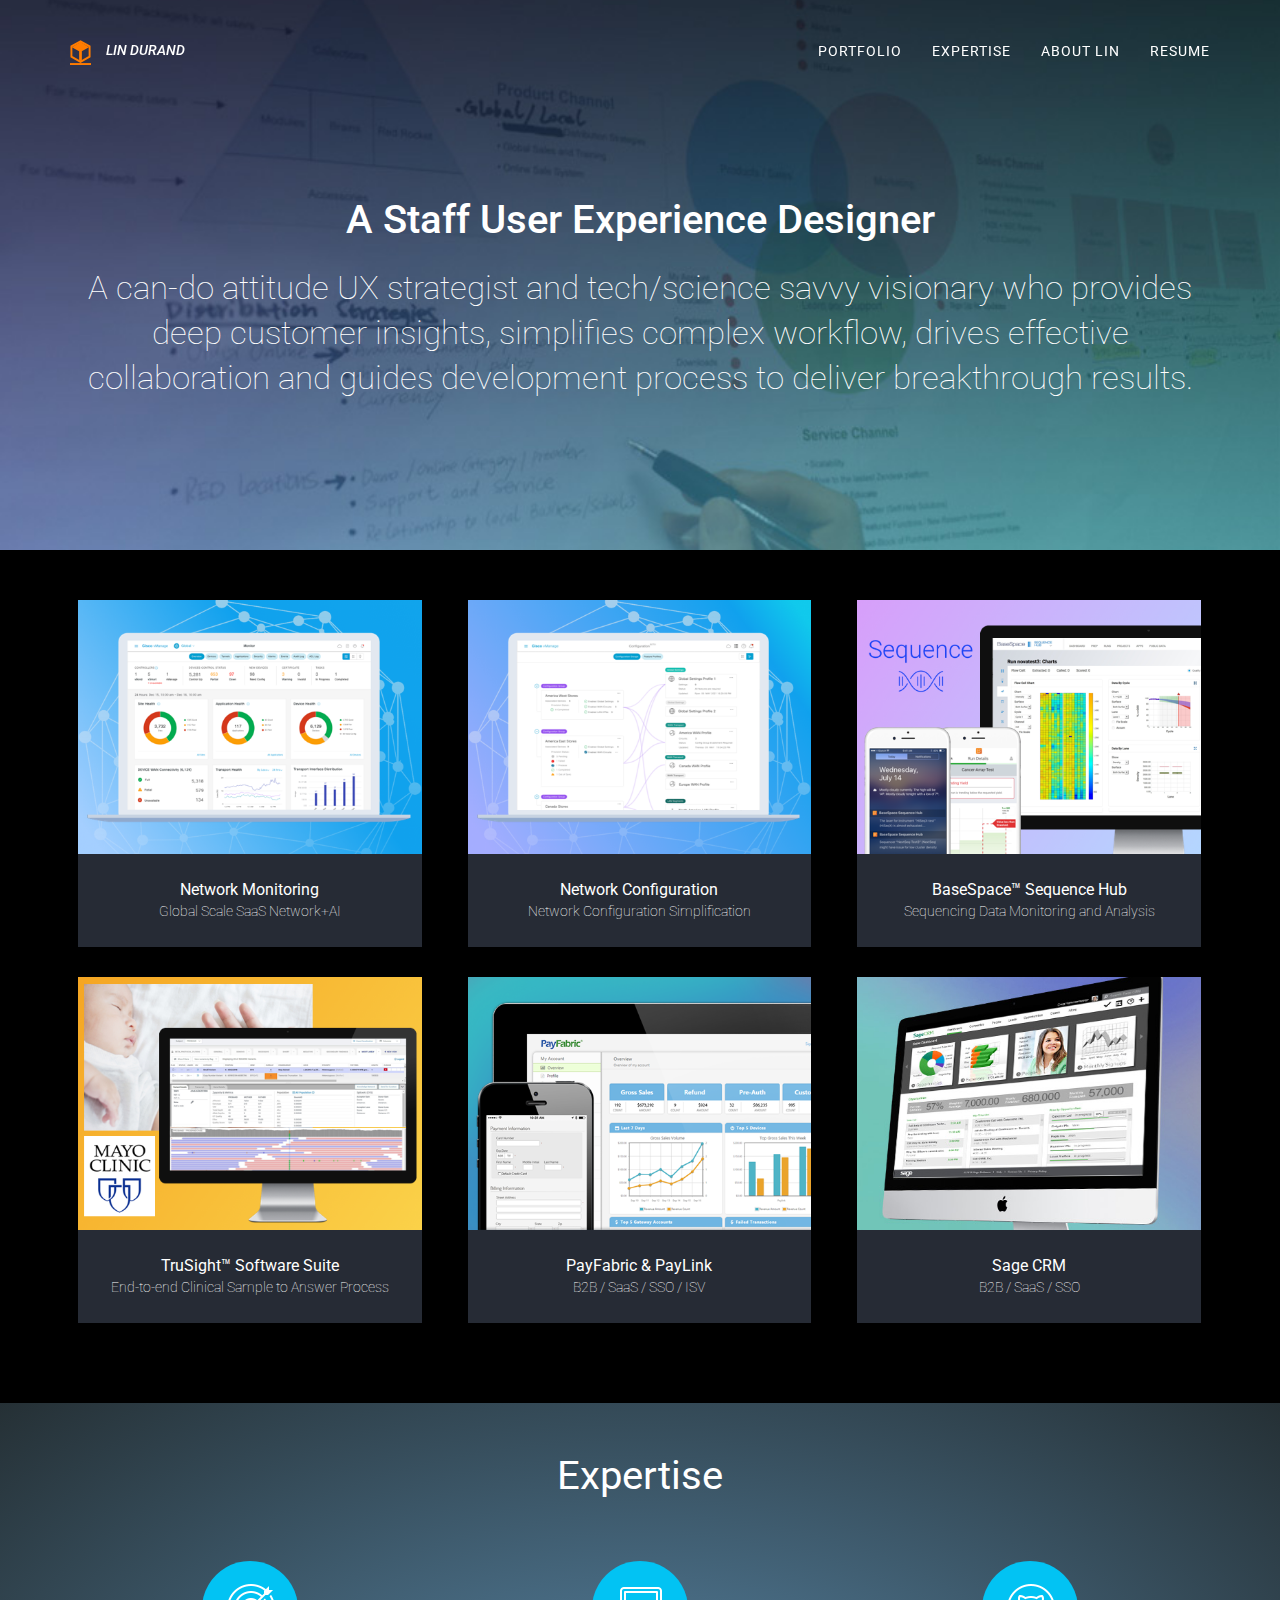
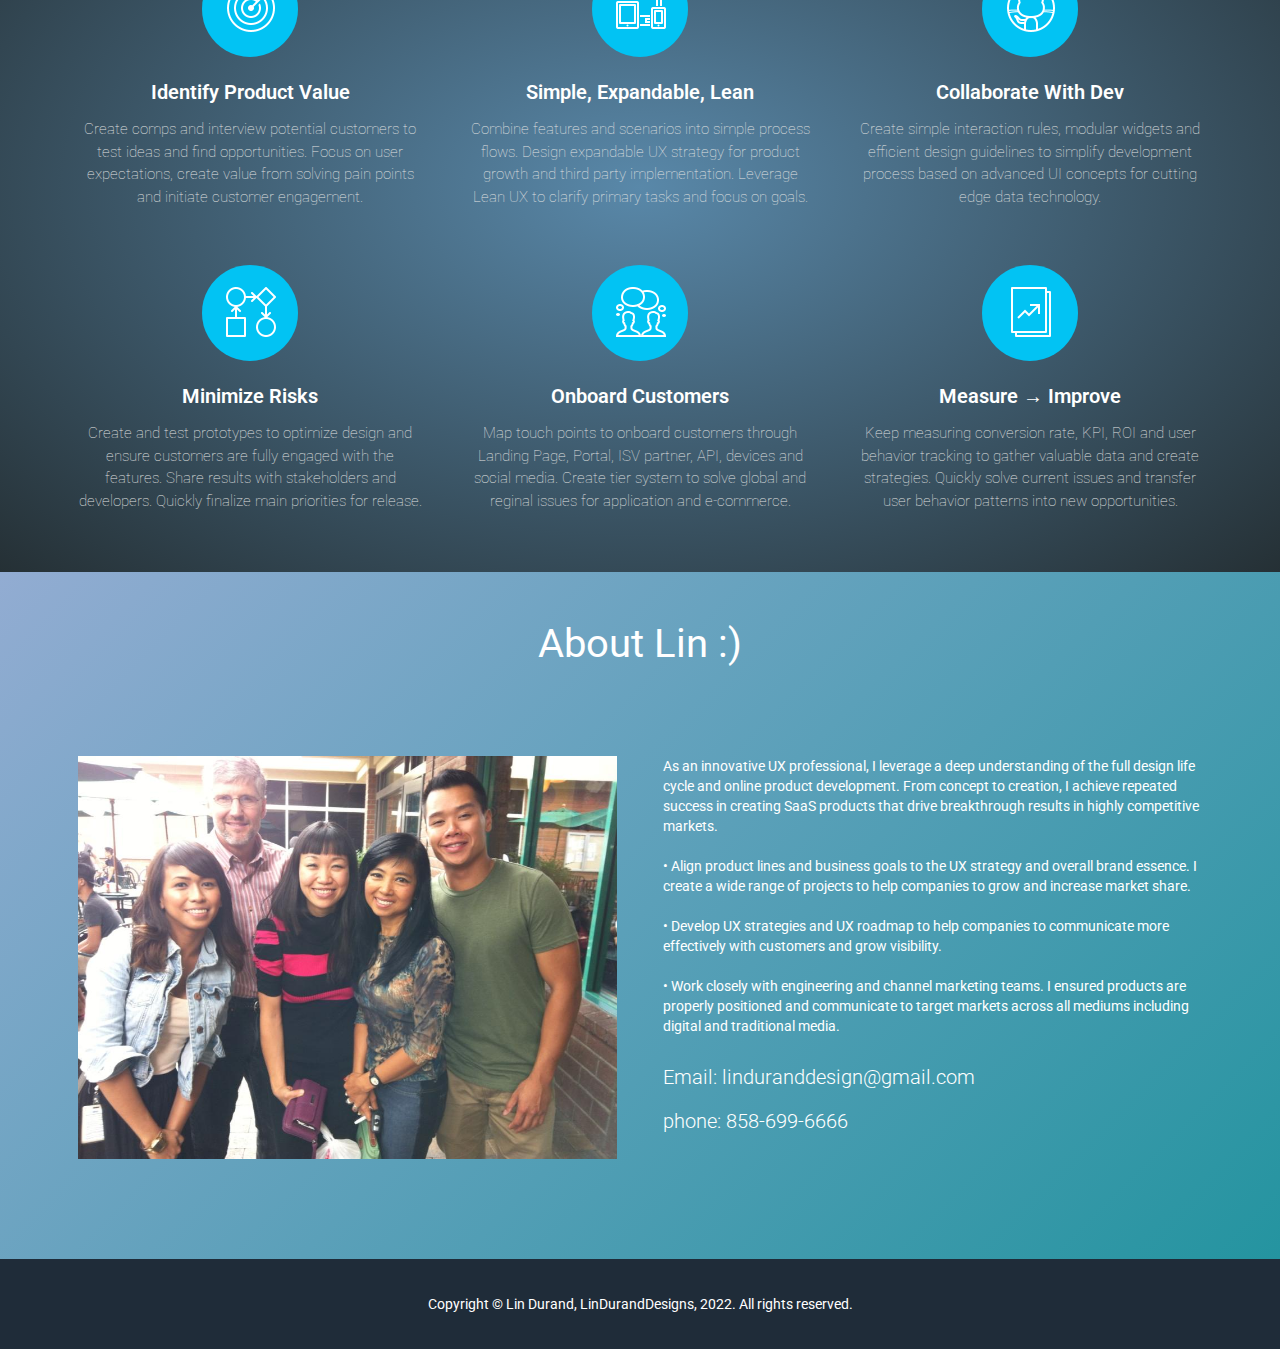
==== commit 806facde: "Add files via upload" ====
--- a/index.html
+++ b/index.html
@@ -456,7 +456,7 @@
         <div class="container">
             <div class="row">
                 <div class="">
-                    <span class="copyright">Copyright &copy; Lin Durand, LinDurandDesigns, 2020. All rights reserved.</span>
+                    <span class="copyright">Copyright &copy; Lin Durand, LinDurandDesigns, 2022. All rights reserved.</span>
                 </div>
 
                 <!-----<div class="col-md-4">
